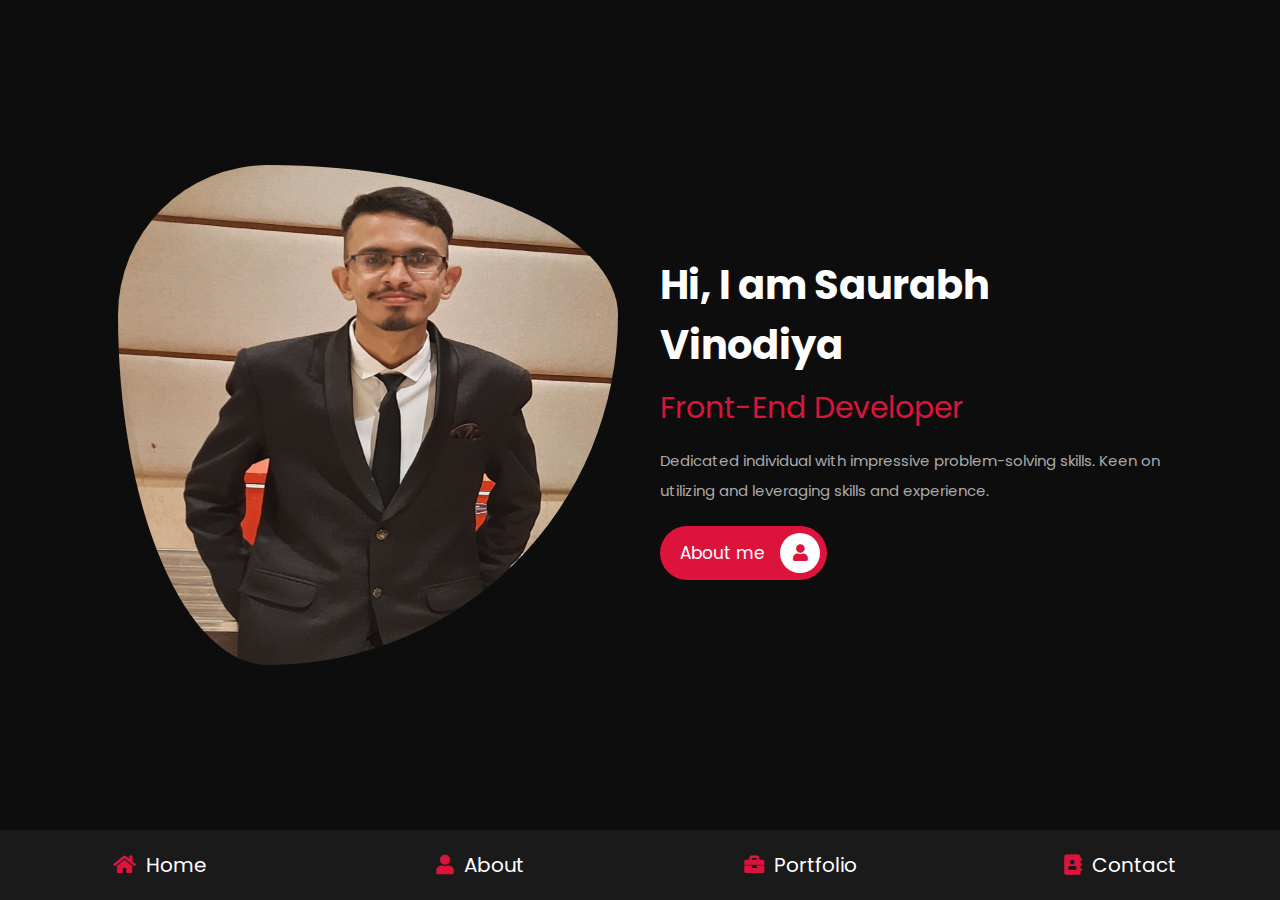
==== index.html @ e88563cf "Update index.html" ====
<!DOCTYPE html>
<html lang="en">
<head>
    <meta charset="UTF-8">
    <meta http-equiv="X-UA-Compatible" content="IE=edge">
    <meta name="viewport" content="width=device-width, initial-scale=1.0">
    <title>Saurabh_Vinodiya</title>

    <!-- font awesome cdn link  -->
    <link rel="stylesheet" href="https://cdnjs.cloudflare.com/ajax/libs/font-awesome/5.15.4/css/all.min.css">

    <!-- custom css file link  -->
    <link rel="stylesheet" href="css/style.css">

</head>
<body>
    
<!-- navbar section starts  -->

<nav class="navbar">
    <a href="index.html"> <i class="fas fa-home"></i> <span>Home</span> </a>
    <a href="about.html"> <i class="fas fa-user"></i> <span>About</span> </a>
    <a href="portfolio.html"> <i class="fas fa-briefcase"></i> <span>Portfolio</span> </a>
    <!-- <a href="blogs.html"> <i class="fas fa-blog"></i> <span>blogs</span> </a> -->
    <a href="contact.html"> <i class="fas fa-address-book"></i> <span>Contact</span> </a>
</nav>

<!-- navbar section ends -->

<!-- home section starts  -->

<section class="home">

    <div class="image">
        <img src="images/admin2.jpg" alt="">
    </div>

    <div class="content">
        <h3>Hi, I am Saurabh Vinodiya</h3>
        <span>Front-End Developer</span>
        <p>Dedicated individual with impressive problem-solving skills. Keen on utilizing and leveraging skills and experience.</p>
        <a href="about.html" class="btn"> About me <i class="fas fa-user"></i> </a>
    </div>

</section>

<!-- home section ends -->

</body>
</html>
---- css/style.css ----
@import url("https://fonts.googleapis.com/css2?family=Poppins:wght@100;300;400;500;600;700&display=swap");
* {
  font-family: 'Poppins', sans-serif;
  margin: 0;
  padding: 0;
  -webkit-box-sizing: border-box;
          box-sizing: border-box;
  text-decoration: none;
  outline: none;
  border: none;
  /*text-transform: capitalize;*/
}

html {
  font-size: 62.5%;
  overflow-x: hidden;
}

html::-webkit-scrollbar {
  width: 1rem;
}

html::-webkit-scrollbar-track {
  background: #0d0d0d;
}

html::-webkit-scrollbar-thumb {
  background: crimson;
  border-radius: 5rem;
}

body {
  background: #0d0d0d;
  padding-bottom: 6.5rem;
}

section {
  padding: 5rem 9%;
}

.heading {
  text-align: center;
  font-size: 6vw;
  color: #fff;
  margin-bottom: 3rem;
  text-transform: uppercase;
}

.heading span {
  text-transform: uppercase;
  color: crimson;
}

.btn {
  display: inline-block;
  margin-top: 1rem;
  border-radius: 5rem;
  background: crimson;
  padding: .7rem;
  font-size: 1.7rem;
  color: #fff;
  padding-left: 2rem;
}

.btn i {
  height: 4rem;
  width: 4rem;
  line-height: 4rem;
  font-size: 1.7rem;
  text-align: center;
  background: #fff;
  color: crimson;
  border-radius: 50%;
  margin-left: 1rem;
  -webkit-transition: .2s linear;
  transition: .2s linear;
}

.btn:hover i {
  margin-left: 2rem;
}

.navbar {
  position: fixed;
  bottom: 0;
  left: 0;
  right: 0;
  display: -webkit-box;
  display: -ms-flexbox;
  display: flex;
  z-index: 1000;
  -webkit-box-align: end;
      -ms-flex-align: end;
          align-items: flex-end;
}

.navbar a {
  padding: 2rem;
  font-size: 2rem;
  background: #1a1a1a;
  -webkit-box-flex: 1;
      -ms-flex: 1;
          flex: 1;
  color: #fff;
  text-align: center;
  -webkit-transition: .2s linear;
  transition: .2s linear;
}

.navbar a i {
  color: crimson;
  padding-right: .5rem;
}

.navbar a:hover {
  background: crimson;
  padding-bottom: 6rem;
}

.navbar a:hover i {
  color: #fff;
}

.home {
  display: -webkit-box;
  display: -ms-flexbox;
  display: flex;
  -webkit-box-align: center;
      -ms-flex-align: center;
          align-items: center;
  -ms-flex-wrap: wrap;
      flex-wrap: wrap;
  gap: 4rem;
  min-height: calc(100vh - 6.5rem);
}

.home .image {
  -webkit-box-flex: 1;
      -ms-flex: 1 1 42rem;
          flex: 1 1 42rem;
  text-align: center;
}

.home .image img {
  height: 50rem;
  width: 50rem;
  border-radius: 30% 70% 70% 30% / 30% 30% 70% 70%;
}

.home .content {
  -webkit-box-flex: 1;
      -ms-flex: 1 1 42rem;
          flex: 1 1 42rem;
}

.home .content h3 {
  color: #fff;
  font-size: 4rem;
  padding-bottom: .5rem;
}

.home .content span {
  font-size: 3rem;
  color: crimson;
  padding: .5rem 0;
  display: block;
}

.home .content p {
  font-size: 1.5rem;
  color: #aaa;
  padding: 1rem 0;
  line-height: 2;
}

.about .row {
  display: -webkit-box;
  display: -ms-flexbox;
  display: flex;
  -webkit-box-align: center;
      -ms-flex-align: center;
          align-items: center;
  -ms-flex-wrap: wrap;
      flex-wrap: wrap;
  gap: 2rem;
}

.about .row .info-container {
  -webkit-box-flex: 1;
      -ms-flex: 1 1 42rem;
          flex: 1 1 42rem;
}

.about .row .info-container h1 {
  font-size: 3rem;
  color: #fff;
  text-transform: uppercase;
  padding-bottom: 1rem;
}

.about .row .info-container .box-container {
  padding: 1rem 0;
  display: -webkit-box;
  display: -ms-flexbox;
  display: flex;
  -ms-flex-wrap: wrap;
      flex-wrap: wrap;
  gap: 2rem;
}

.about .row .info-container .box-container .box {
  -webkit-box-flex: 1;
      -ms-flex: 1 1 20rem;
          flex: 1 1 20rem;
}

.about .row .info-container .box-container .box h3 {
  font-size: 1.7rem;
  color: #fff;
  padding: 1rem 0;
  font-weight: normal;
}

.about .row .info-container .box-container .box h3 span {
  color: #aaa;
  font-weight: lighter;
}

.about .row .count-container {
  -webkit-box-flex: 1;
      -ms-flex: 1 1 42rem;
          flex: 1 1 42rem;
  display: -webkit-box;
  display: -ms-flexbox;
  display: flex;
  -ms-flex-wrap: wrap;
      flex-wrap: wrap;
  gap: 2rem;
}

.about .row .count-container .box {
  -webkit-box-flex: 1;
      -ms-flex: 1 1 20rem;
          flex: 1 1 20rem;
  padding: 3rem 4rem;
  border-radius: .5rem;
  background: #1a1a1a;
  -webkit-box-shadow: 0 0.5rem 1rem rgba(0, 0, 0, 0.7);
          box-shadow: 0 0.5rem 1rem rgba(0, 0, 0, 0.7);
}

.about .row .count-container .box h3 {
  font-size: 5rem;
  color: crimson;
}

.about .row .count-container .box p {
  font-size: 2rem;
  color: #aaa;
}

.skills .box-container {
  display: -ms-grid;
  display: grid;
  -ms-grid-columns: (minmax(16rem, 1fr))[auto-fit];
      grid-template-columns: repeat(auto-fit, minmax(16rem, 1fr));
  gap: 1.5rem;
}

.skills .box-container .box {
  padding: 2rem;
  text-align: center;
  -webkit-box-shadow: 0 0.5rem 1rem rgba(0, 0, 0, 0.7);
          box-shadow: 0 0.5rem 1rem rgba(0, 0, 0, 0.7);
  border-radius: .5rem;
  background: #1a1a1a;
}

.skills .box-container .box:hover {
  background: #fff;
}

.skills .box-container .box:hover h3 {
  color: #0d0d0d;
}

.skills .box-container .box img {
  height: 7rem;
  margin-bottom: 1rem;
}

.skills .box-container .box h3 {
  color: #fff;
  font-size: 1.7rem;
  font-weight: normal;
  text-transform: uppercase;
}

.education .box-container {
  display: -webkit-box;
  display: -ms-flexbox;
  display: flex;
  -ms-flex-wrap: wrap;
      flex-wrap: wrap;
}

.education .box-container .box {
  -webkit-box-flex: 1;
      -ms-flex: 1 1 40rem;
          flex: 1 1 40rem;
  margin-left: 2rem;
  padding-top: 0;
  padding-bottom: 0;
  padding-left: 3.5rem;
  padding-bottom: 3rem;
  border-left: 0.1rem solid #aaa;
  position: relative;
}

.education .box-container .box i {
  height: 4.5rem;
  width: 4.5rem;
  line-height: 4.5rem;
  font-size: 1.7rem;
  border-radius: 50%;
  background: crimson;
  color: #fff;
  text-align: center;
  position: absolute;
  top: -1rem;
  left: -2.5rem;
}

.education .box-container .box span {
  font-size: 1.7rem;
  color: #fff;
  border-radius: 5rem;
  padding: .5rem 1.5rem;
  background: #1a1a1a;
}

.education .box-container .box h3 {
  font-size: 2rem;
  padding: 1rem 0;
  color: #fff;
  padding-top: 3rem;
  font-weight: normal;
}

.education .box-container .box p {
  font-size: 1.5rem;
  color: #aaa;
  line-height: 2;
}

.portfolio {
  text-align: center;
}

.portfolio .box-container {
  display: -ms-grid;
  display: grid;
  -ms-grid-columns: (minmax(31rem, 1fr))[auto-fit];
      grid-template-columns: repeat(auto-fit, minmax(31rem, 1fr));
  gap: 1.5rem;
  margin-bottom: 2rem;
}

.portfolio .box-container .box {
  height: 30rem;
  overflow: hidden;
  position: relative;
}

.portfolio .box-container .box:hover .content {
  -webkit-transform: translateY(0%);
          transform: translateY(0%);
}

.portfolio .box-container .box img {
  height: 100%;
  width: 100%;
  -o-object-fit: cover;
     object-fit: cover;
}

.portfolio .box-container .box .content {
  position: absolute;
  top: 0;
  left: 0;
  height: 100%;
  width: 100%;
  background: #1a1a1a;
  display: -webkit-box;
  display: -ms-flexbox;
  display: flex;
  -webkit-box-orient: vertical;
  -webkit-box-direction: normal;
      -ms-flex-flow: column;
          flex-flow: column;
  -webkit-box-align: center;
      -ms-flex-align: center;
          align-items: center;
  -webkit-box-pack: center;
      -ms-flex-pack: center;
          justify-content: center;
  padding: 2rem;
  -webkit-transform: translateY(-100%);
          transform: translateY(-100%);
  -webkit-transition: .2s linear;
  transition: .2s linear;
}

.portfolio .box-container .box .content h3 {
  font-size: 2.5rem;
  color: #fff;
  text-transform: uppercase;
  font-weight: normal;
}

.portfolio .box-container .box .content p {
  padding: 1rem 0;
  font-size: 1.5rem;
  line-height: 2;
  color: #aaa;
}

.portfolio .box-container .box .content a {
  font-size: 2rem;
  color: crimson;
}

.portfolio .box-container .box .content a:hover {
  color: #fff;
}

.blogs .box-container {
  display: -ms-grid;
  display: grid;
  -ms-grid-columns: (minmax(31rem, 1fr))[auto-fit];
      grid-template-columns: repeat(auto-fit, minmax(31rem, 1fr));
  gap: 1.5rem;
}

.blogs .box-container .box {
  text-align: center;
  padding: 2rem;
  border-radius: .5rem;
  background: #1a1a1a;
  -webkit-box-shadow: 0 0.5rem 1rem rgba(0, 0, 0, 0.7);
          box-shadow: 0 0.5rem 1rem rgba(0, 0, 0, 0.7);
}

.blogs .box-container .box:hover .image img {
  -webkit-transform: scale(1.2);
          transform: scale(1.2);
}

.blogs .box-container .box .image {
  height: 25rem;
  width: 100%;
  border-radius: .5rem;
  overflow: hidden;
}

.blogs .box-container .box .image img {
  height: 100%;
  width: 100%;
  -o-object-fit: cover;
     object-fit: cover;
  -webkit-transition: .2s linear;
  transition: .2s linear;
}

.blogs .box-container .box .content .icons {
  position: relative;
  top: -1rem;
  border-radius: .5rem;
  padding: 1.5rem;
  display: inline-block;
  background: #0d0d0d;
}

.blogs .box-container .box .content .icons a {
  font-size: 1.4rem;
  margin: 0 1rem;
  color: #fff;
}

.blogs .box-container .box .content .icons a:hover {
  color: crimson;
}

.blogs .box-container .box .content .icons a i {
  padding-right: .5rem;
  color: crimson;
}

.blogs .box-container .box .content h3 {
  font-size: 2rem;
  color: #fff;
  font-weight: normal;
}

.blogs .box-container .box .content p {
  font-size: 1.5rem;
  color: #aaa;
  padding: 1rem 0;
  line-height: 2;
}

.contact .row {
  display: -webkit-box;
  display: -ms-flexbox;
  display: flex;
  -webkit-box-align: center;
      -ms-flex-align: center;
          align-items: center;
  -ms-flex-wrap: wrap;
      flex-wrap: wrap;
  gap: 2rem;
}

.contact .row .info-container {
  width: 40rem;
}

.contact .row .info-container h1 {
  font-size: 3rem;
  text-transform: uppercase;
  color: #fff;
  padding-bottom: 1rem;
}

.contact .row .info-container p {
  font-size: 1.5rem;
  line-height: 2;
  color: #aaa;
  padding: 1rem 0;
}

.contact .row .info-container .box-container {
  padding: 2rem 0;
}

.contact .row .info-container .box-container .box {
  display: -webkit-box;
  display: -ms-flexbox;
  display: flex;
  gap: 2rem;
  padding: 1rem 0;
}

.contact .row .info-container .box-container .box i {
  font-size: 3rem;
  color: crimson;
}

.contact .row .info-container .box-container .box h3 {
  font-size: 2rem;
  color: #fff;
}


.contact .row .info-container .share a {
  font-size: 2rem;
  height: 4.5rem;
  width: 4.5rem;
  line-height: 4.5rem;
  border-radius: 50%;
  background: #1a1a1a;
  color: #fff;
  text-align: center;
  margin-right: .3rem;
}

.contact .row .info-container .share a:hover {
  background: crimson;
}

.contact .row form {
  -webkit-box-flex: 1;
      -ms-flex: 1 1 42rem;
          flex: 1 1 42rem;
}

.contact .row form .inputBox {
  display: -webkit-box;
  display: -ms-flexbox;
  display: flex;
  -ms-flex-wrap: wrap;
      flex-wrap: wrap;
  -webkit-box-pack: justify;
      -ms-flex-pack: justify;
          justify-content: space-between;
}

.contact .row form .inputBox input {
  width: 49%;
}

.contact .row form .inputBox input,
.contact .row form textarea {
  border-radius: 5rem;
  padding: 1.2rem 1.8rem;
  font-size: 1.6rem;
  color: #fff;
  text-transform: none;
  margin: .7rem 0;
  background: #1a1a1a;
}

.contact .row form textarea {
  width: 100%;
  border-radius: 1rem;
  resize: none;
  height: 25rem;
}

.contact .row form .btn {
  padding: 1rem 3rem;
  cursor: pointer;
}

.contact .row form .btn:hover {
  background: #fff;
  color: #0d0d0d;
}

@media (max-width: 1200px) {
  html {
    font-size: 55%;
  }
  section {
    padding: 3rem 2rem;
  }
}

@media (max-width: 768px) {
  .heading {
    font-size: 12vw;
  }
  .navbar a i {
    padding: 0;
  }
  .navbar a span {
    display: none;
  }
  .navbar a:hover {
    padding-bottom: 2rem;
  }
  .home {
    text-align: center;
    gap: 2rem;
  }
  .home .image img {
    height: 30rem;
    width: 30rem;
  }
  .home .content h3 {
    font-size: 3rem;
  }
  .home .content span {
    font-size: 2.5rem;
  }
  .contact .row form .inputBox input {
    width: 100%;
    margin-bottom: 1rem;
  }
}

@media (max-width: 450px) {
  html {
    font-size: 50%;
  }
}
/*# sourceMappingURL=style.css.map */
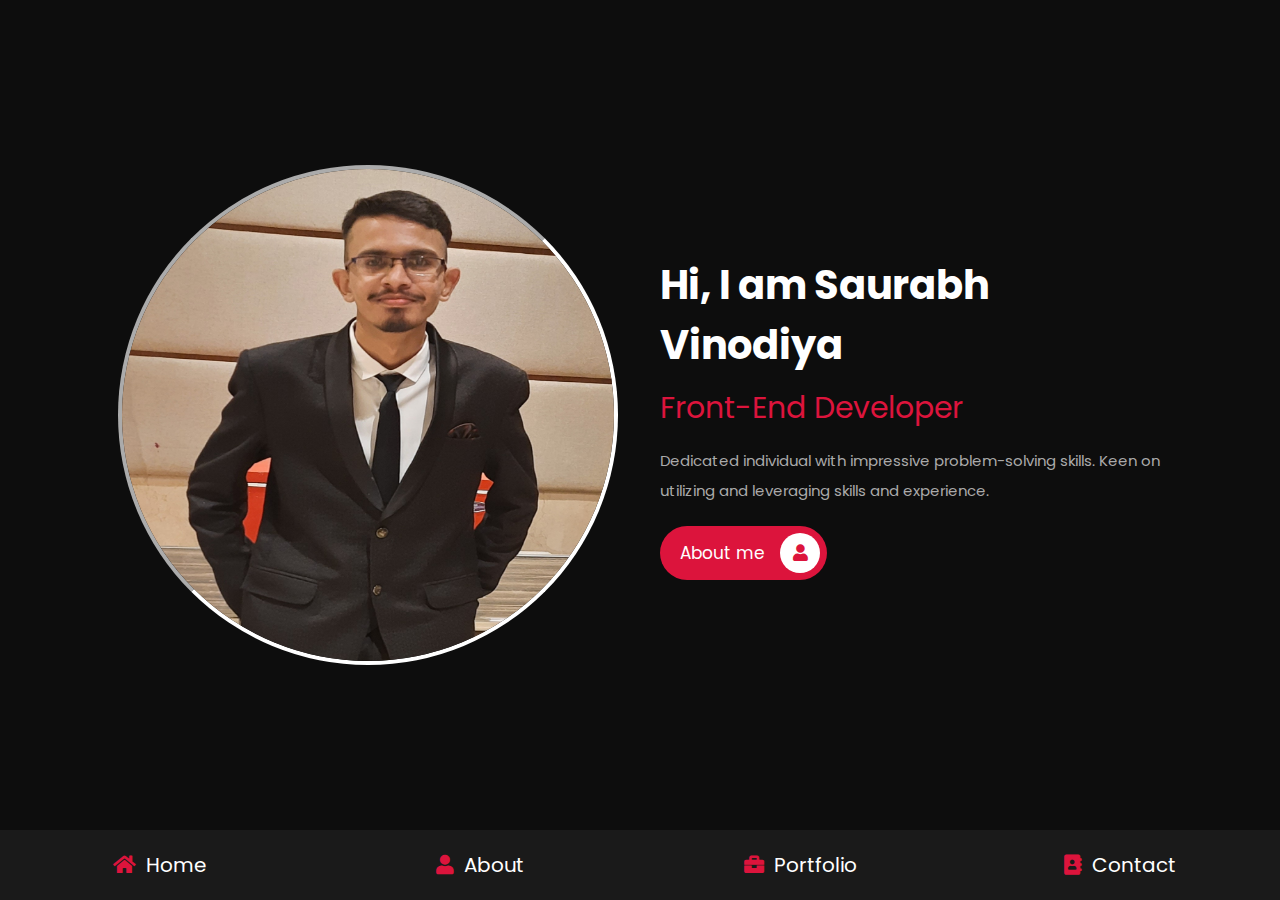
==== commit 89b9756e: "Add files via upload" ====
--- a/index.html
+++ b/index.html
@@ -5,7 +5,10 @@
     <meta http-equiv="X-UA-Compatible" content="IE=edge">
     <meta name="viewport" content="width=device-width, initial-scale=1.0">
     <title>Saurabh_Vinodiya</title>
-
+    <link rel="apple-touch-icon" sizes="180x180" href="favicon/apple-touch-icon.png">
+    <link rel="icon" type="image/png" sizes="32x32" href="favicon/favicon-32x32.png">
+    <link rel="icon" type="image/png" sizes="16x16" href="favicon/favicon-16x16.png">
+    <link rel="manifest" href="favicon/site.webmanifest">
     <!-- font awesome cdn link  -->
     <link rel="stylesheet" href="https://cdnjs.cloudflare.com/ajax/libs/font-awesome/5.15.4/css/all.min.css">
 
@@ -19,10 +22,10 @@
 
 <nav class="navbar">
     <a href="index.html"> <i class="fas fa-home"></i> <span>Home</span> </a>
-    <a href="about.html"> <i class="fas fa-user"></i> <span>About</span> </a>
-    <a href="portfolio.html"> <i class="fas fa-briefcase"></i> <span>Portfolio</span> </a>
-    <!-- <a href="blogs.html"> <i class="fas fa-blog"></i> <span>blogs</span> </a> -->
-    <a href="contact.html"> <i class="fas fa-address-book"></i> <span>Contact</span> </a>
+    <a href="pages/about.html"> <i class="fas fa-user"></i> <span>About</span> </a>
+    <a href="pages/portfolio.html"> <i class="fas fa-briefcase"></i> <span>Portfolio</span> </a>
+    <!-- <a href="pages/blogs.html"> <i class="fas fa-blog"></i> <span>blogs</span> </a> -->
+    <a href="pages/contact.html"> <i class="fas fa-address-book"></i> <span>Contact</span> </a>
 </nav>
 
 <!-- navbar section ends -->
@@ -47,4 +50,4 @@
 <!-- home section ends -->
 
 </body>
-</html>
+</html>--- a/css/style.css
+++ b/css/style.css
@@ -144,7 +144,11 @@
 .home .image img {
   height: 50rem;
   width: 50rem;
-  border-radius: 30% 70% 70% 30% / 30% 30% 70% 70%;
+  border-radius: 50%;
+  border: inset 4px #fff;
+  /*#808080 *//*#DC143C*/;
+
+  /*border-radius: 30% 70% 70% 30% / 30% 30% 70% 70%;*/
 }
 
 .home .content {
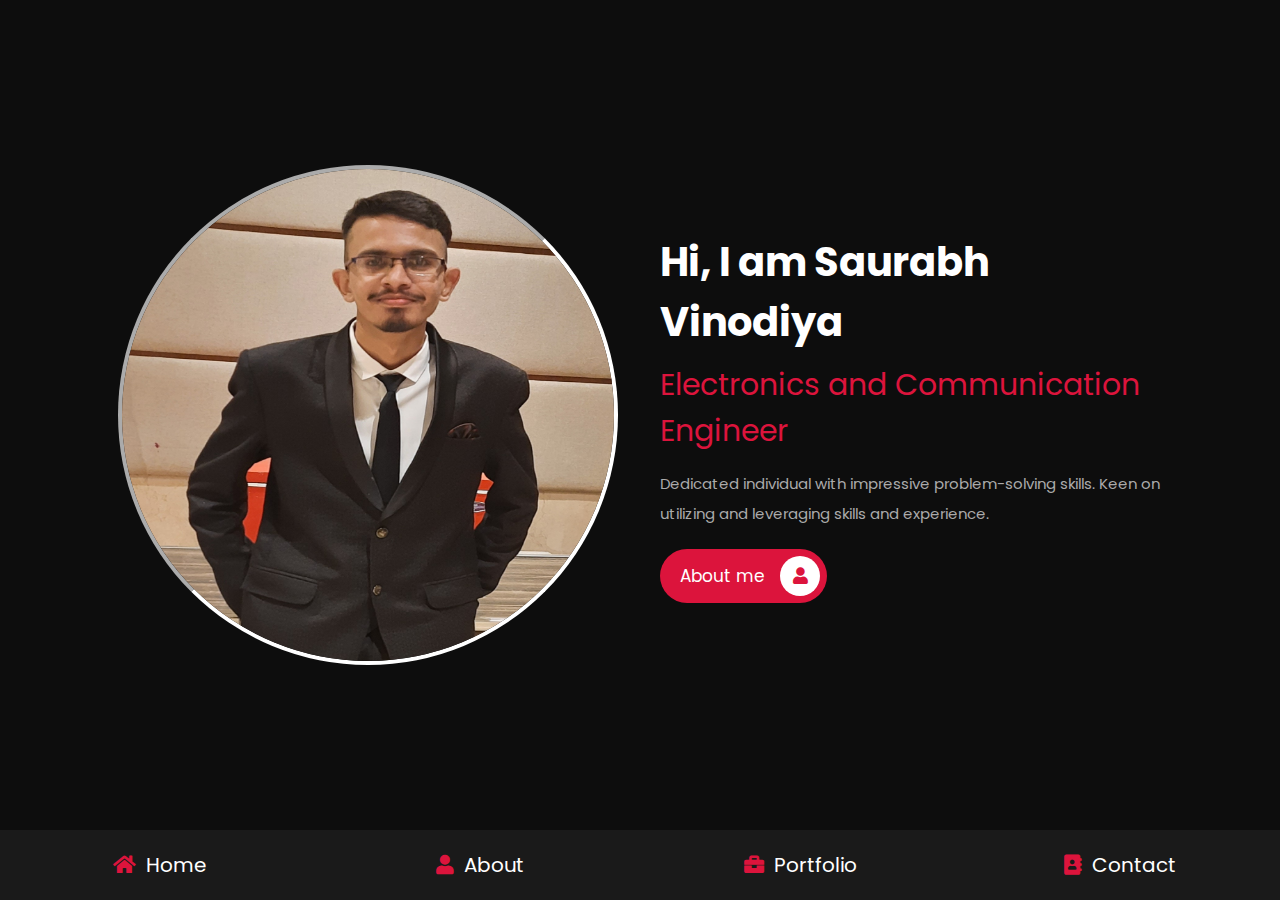
==== commit 3318d329: "Update index.html" ====
--- a/index.html
+++ b/index.html
@@ -40,9 +40,9 @@
 
     <div class="content">
         <h3>Hi, I am Saurabh Vinodiya</h3>
-        <span>Front-End Developer</span>
+        <span>Electronics and Communication Engineer</span>
         <p>Dedicated individual with impressive problem-solving skills. Keen on utilizing and leveraging skills and experience.</p>
-        <a href="about.html" class="btn"> About me <i class="fas fa-user"></i> </a>
+        <a href="pages/about.html" class="btn"> About me <i class="fas fa-user"></i> </a>
     </div>
 
 </section>
@@ -50,4 +50,4 @@
 <!-- home section ends -->
 
 </body>
-</html>+</html>
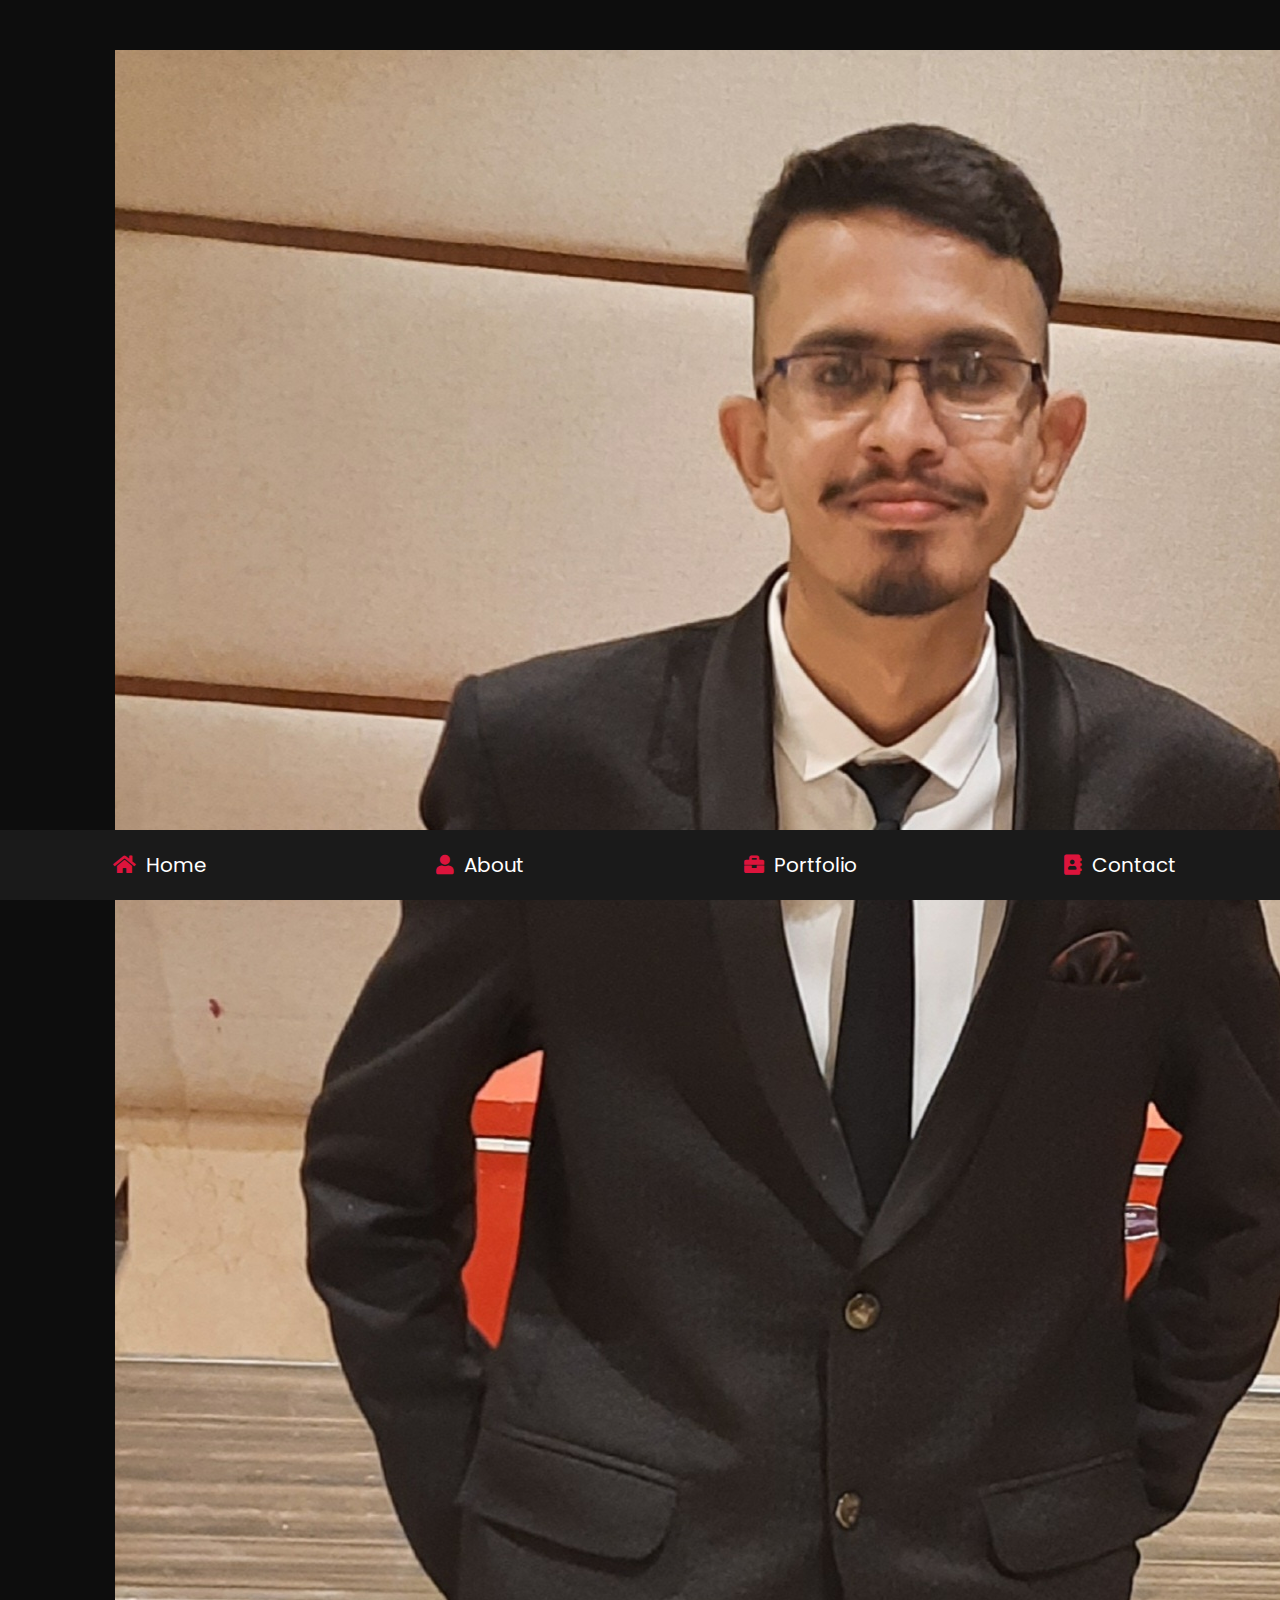
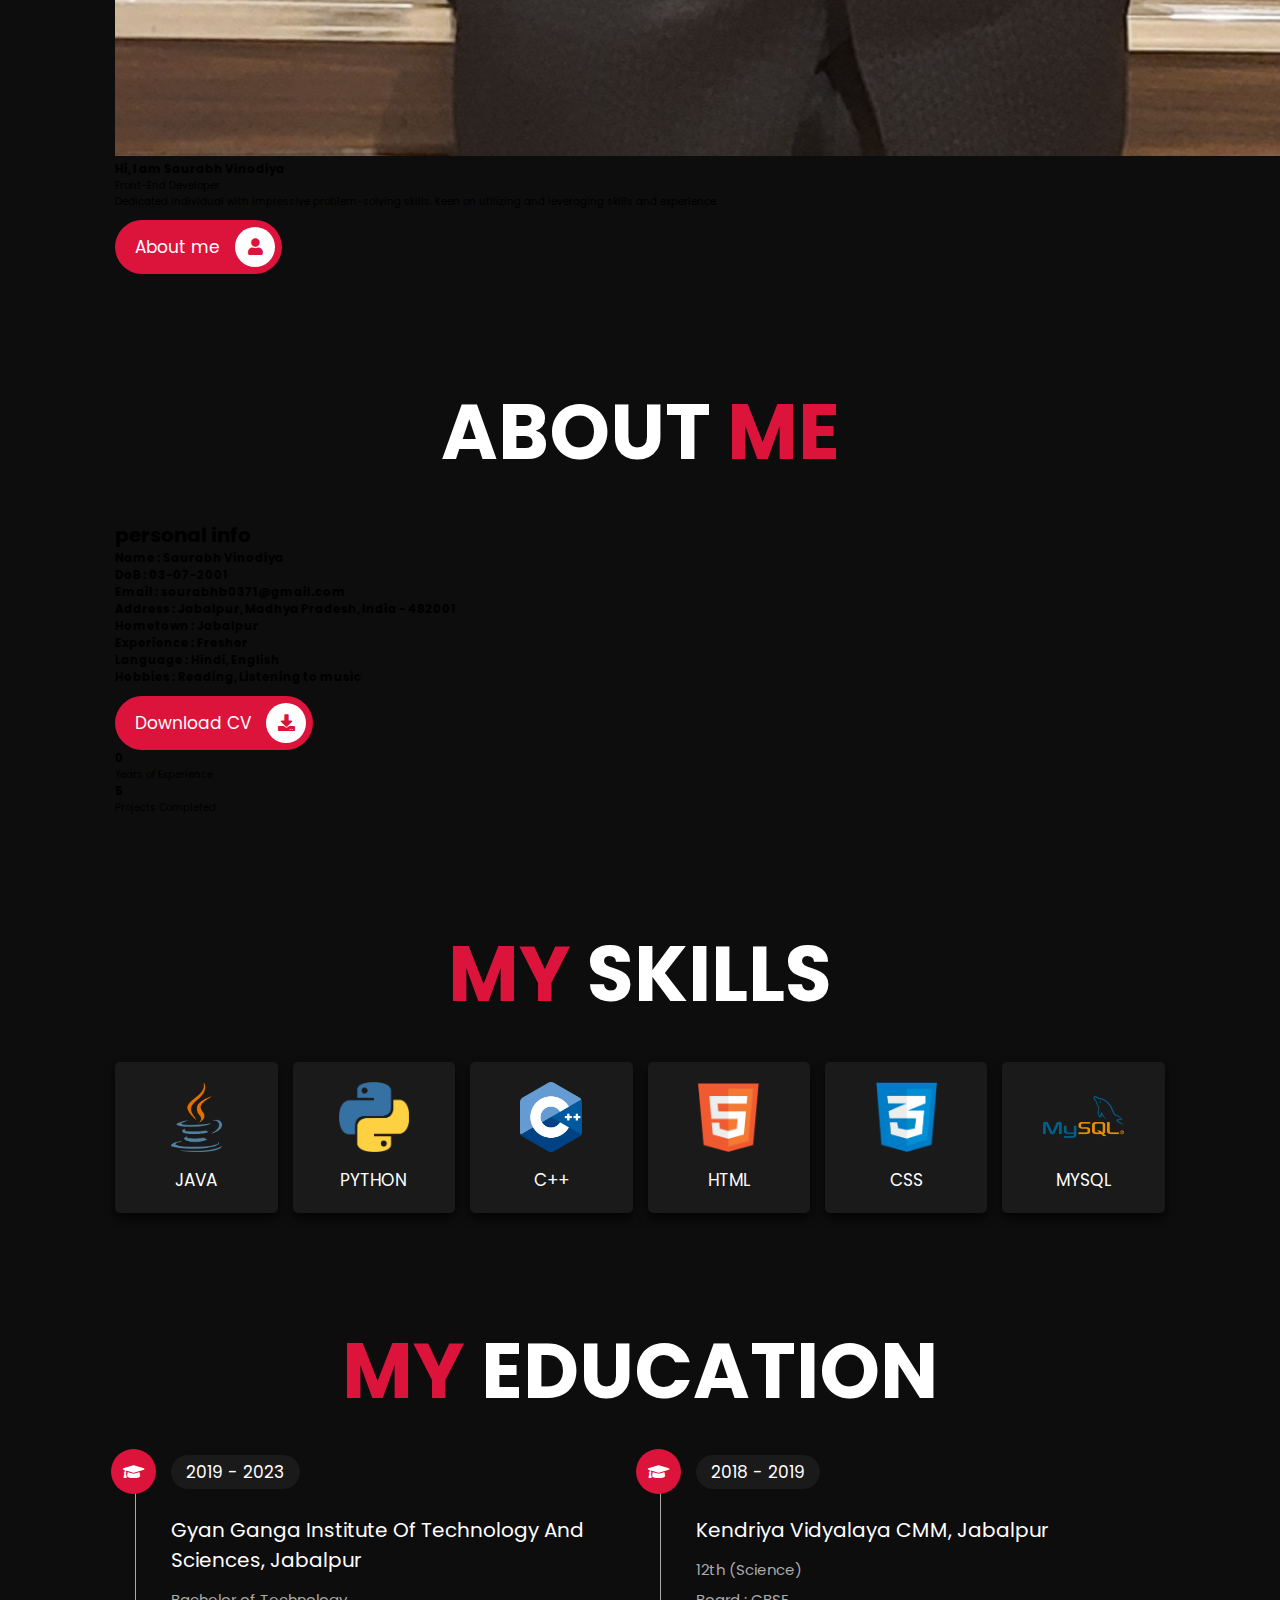
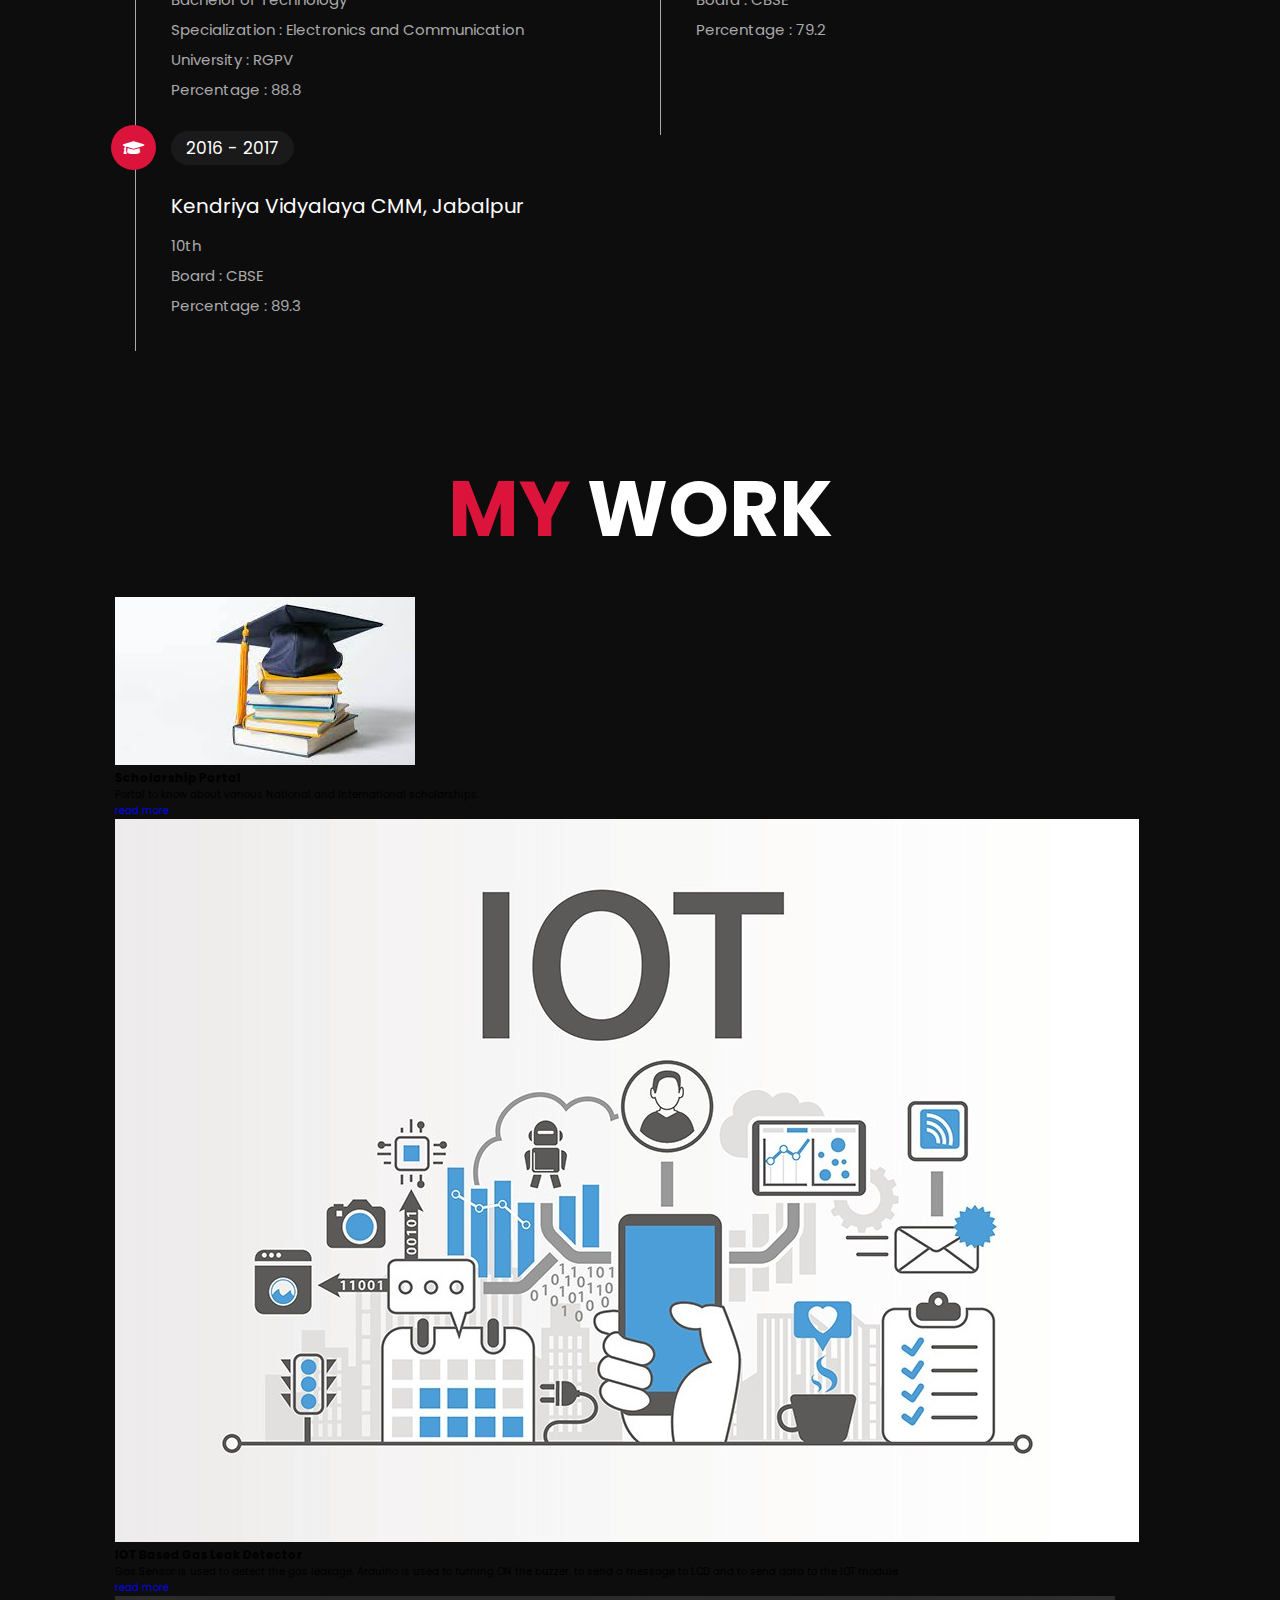
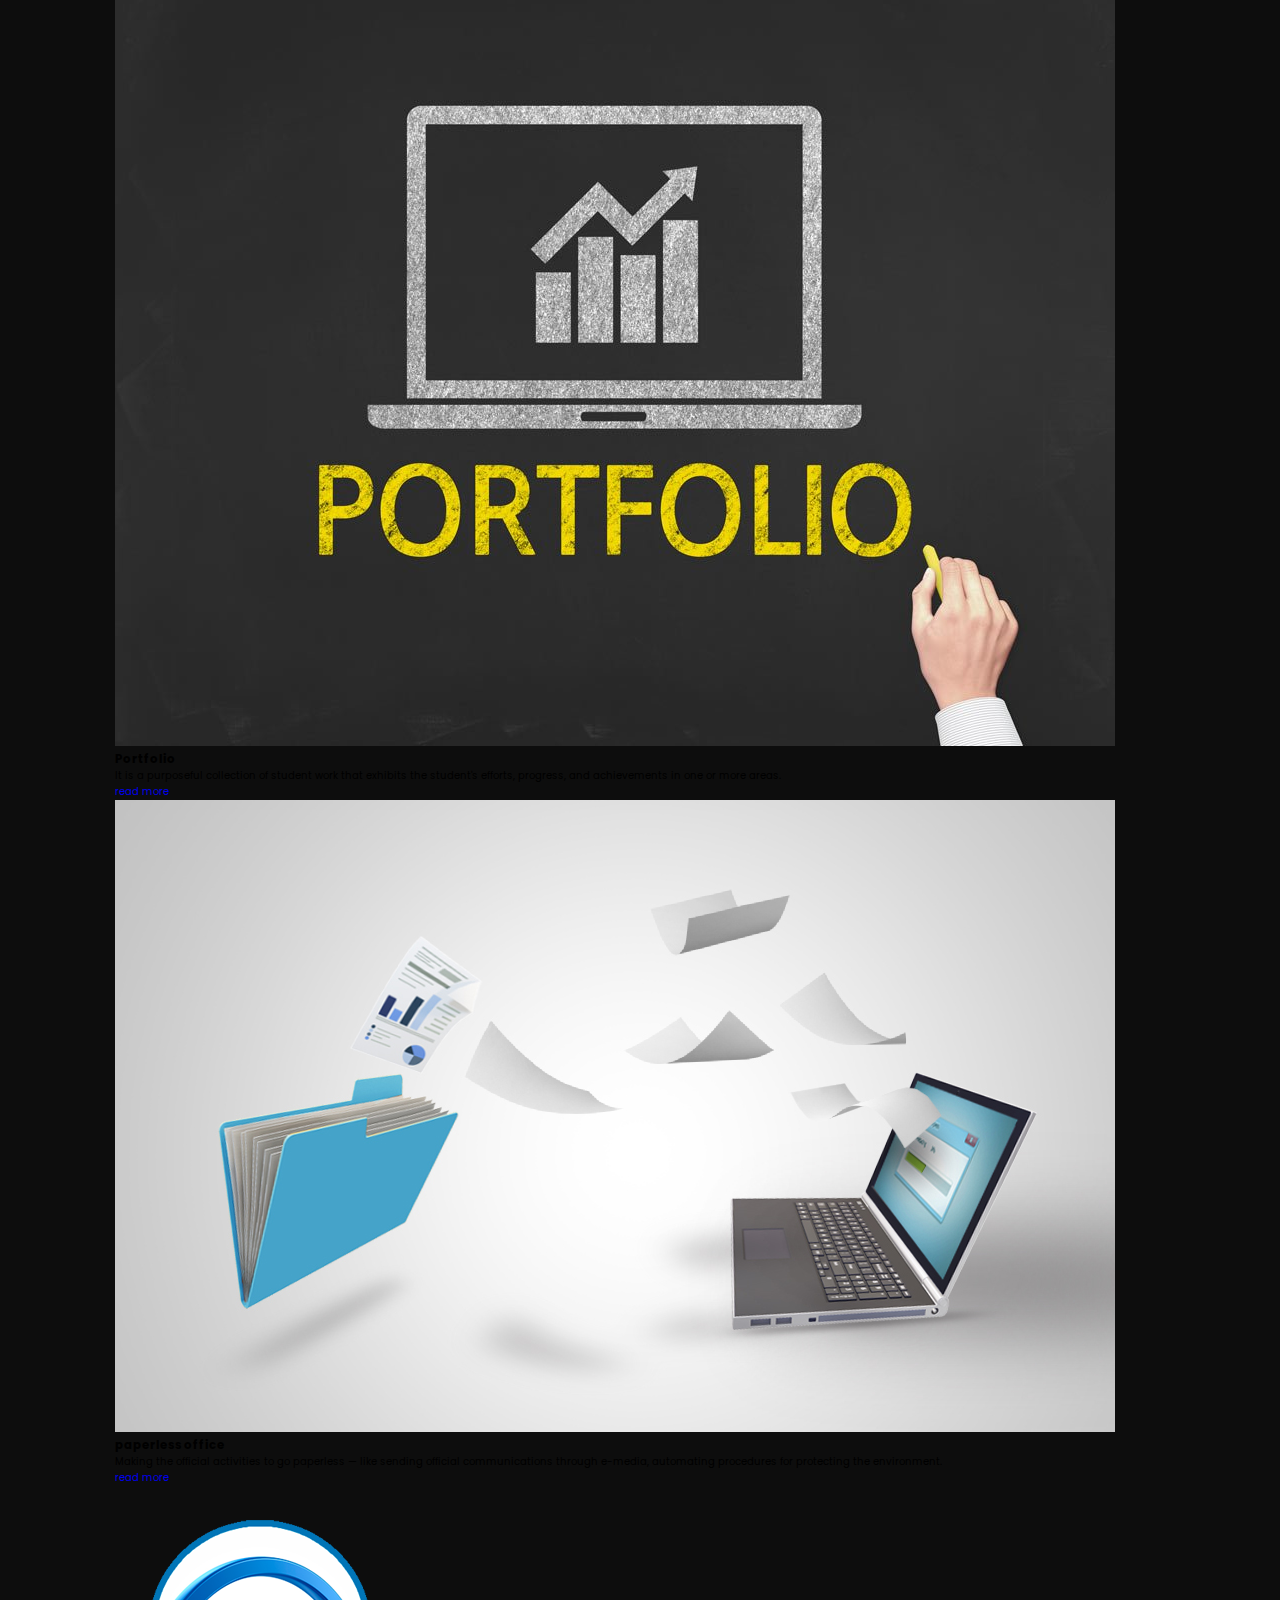
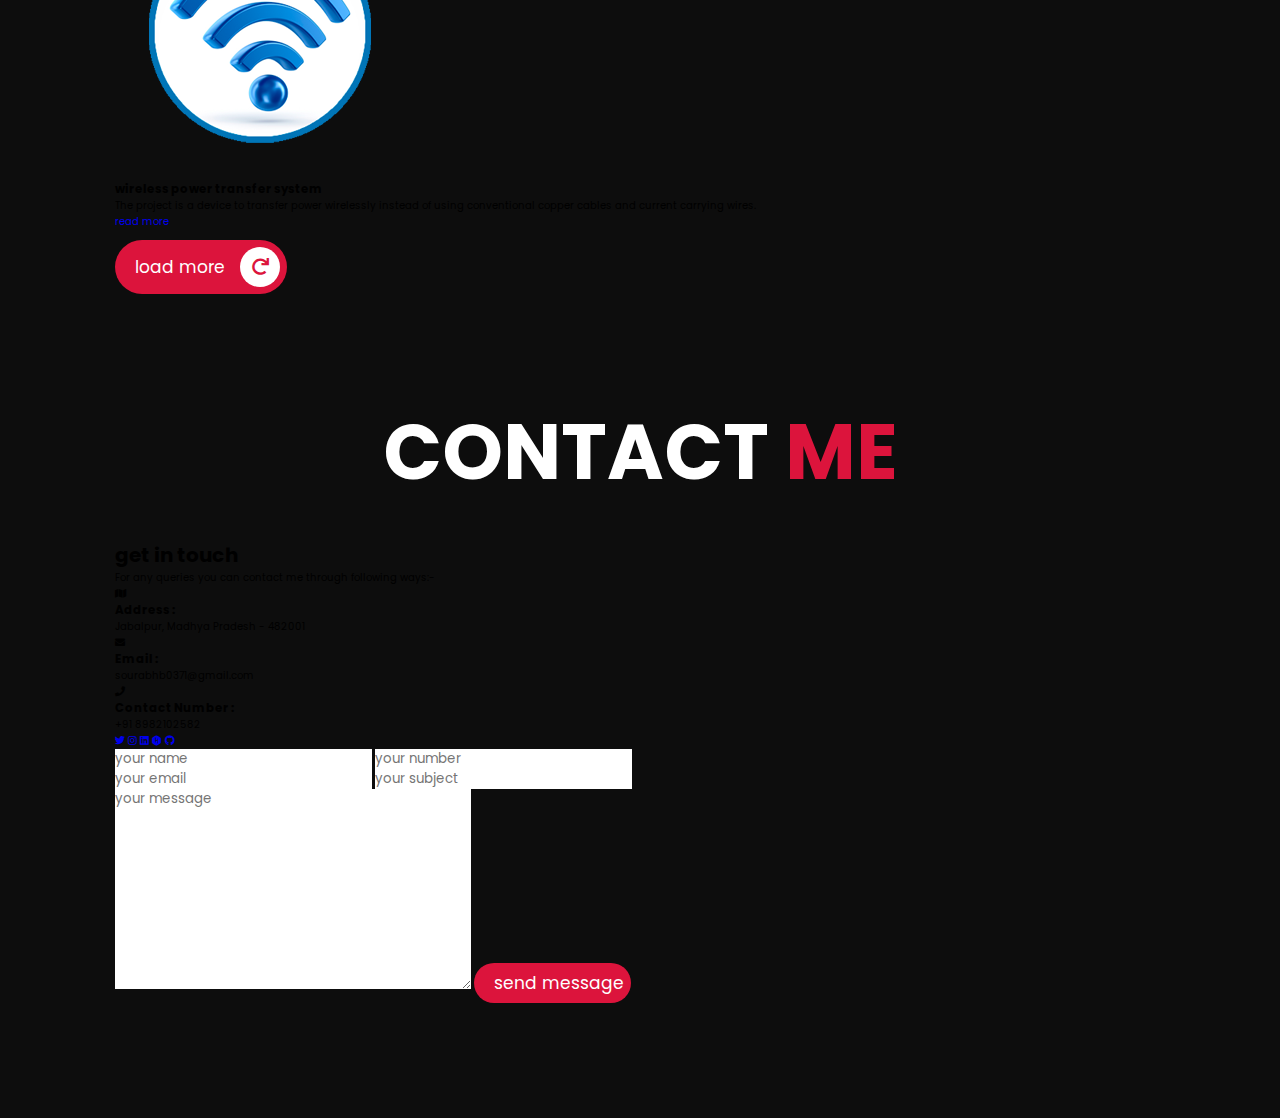
==== commit b967271c: "Add files via upload" ====
--- a/index.html
+++ b/index.html
@@ -21,18 +21,18 @@
 <!-- navbar section starts  -->
 
 <nav class="navbar">
-    <a href="index.html"> <i class="fas fa-home"></i> <span>Home</span> </a>
-    <a href="pages/about.html"> <i class="fas fa-user"></i> <span>About</span> </a>
-    <a href="pages/portfolio.html"> <i class="fas fa-briefcase"></i> <span>Portfolio</span> </a>
+    <a href="#home"> <i class="fas fa-home"></i> <span>Home</span> </a>
+    <a href="#about"> <i class="fas fa-user"></i> <span>About</span> </a>
+    <a href="#portfolio"> <i class="fas fa-briefcase"></i> <span>Portfolio</span> </a>
     <!-- <a href="pages/blogs.html"> <i class="fas fa-blog"></i> <span>blogs</span> </a> -->
-    <a href="pages/contact.html"> <i class="fas fa-address-book"></i> <span>Contact</span> </a>
+    <a href="#contact"> <i class="fas fa-address-book"></i> <span>Contact</span> </a>
 </nav>
 
 <!-- navbar section ends -->
 
 <!-- home section starts  -->
 
-<section class="home">
+<section id="home">
 
     <div class="image">
         <img src="images/admin2.jpg" alt="">
@@ -40,14 +40,298 @@
 
     <div class="content">
         <h3>Hi, I am Saurabh Vinodiya</h3>
-        <span>Electronics and Communication Engineer</span>
+        <span>Front-End Developer</span>
         <p>Dedicated individual with impressive problem-solving skills. Keen on utilizing and leveraging skills and experience.</p>
-        <a href="pages/about.html" class="btn"> About me <i class="fas fa-user"></i> </a>
+        <a href="#about" class="btn"> About me <i class="fas fa-user"></i> </a>
     </div>
 
 </section>
 
 <!-- home section ends -->
+<!-- about section starts  -->
+
+<section id="about">
+
+    <h1 class="heading"> about <span>me</span> </h1>
+
+    <div class="row">
+
+        <div class="info-container">
+
+            <h1>personal info</h1>
+
+            <div class="box-container">
+
+                <div class="box">
+                    <h3> <span>Name : </span> Saurabh Vinodiya </h3>
+                    <h3> <span>DoB : </span> 03-07-2001 </h3>
+                    <h3> <span>Email : </span> sourabhb0371@gmail.com </h3>
+                    <h3> <span>Address : </span> Jabalpur, Madhya Pradesh, India - 482001 </h3>
+                </div>
+    
+                <div class="box">
+                    <!-- <h3> <span>freelance : </span> available </h3> -->
+                    <h3> <span>Hometown : </span> Jabalpur </h3>
+                    <h3> <span>Experience : </span> Fresher </h3>
+                    <h3> <span>Language : </span> Hindi, English </h3>
+                    <h3> <span>Hobbies : </span> Reading, Listening to music </h3>
+                </div>
+
+            </div>
+
+            <a href="https://drive.google.com/uc?export=download&id=1on-NqAMTXb8YSPYk0AADIdNbum1FapP_" class="btn"> Download CV <i class="fas fa-download"></i> </a>
+
+        </div>
+
+        <div class="count-container">
+
+            <div class="box">
+                <h3>0</h3>
+                <p>Years of Experience</p>
+            </div>
+
+            <!-- <div class="box">
+                <h3>450+</h3>
+                <p>happy clients</p>
+            </div> -->
+
+            <div class="box">
+                <h3>5</h3>
+                <p>Projects Completed</p>
+            </div>
+
+            <!-- <div class="box">
+                <h3>10+</h3>
+                <p>awards won</p>
+            </div> -->
+
+        </div>
+
+    </div>
+
+</section>
+
+<!-- about section ends -->
+
+<!-- skills section starts  -->
+
+<section class="skills">
+
+    <h1 class="heading"> <span>my</span> skills </h1>
+
+    <div class="box-container">
+        <div class="box">
+            <img src="../images/java1.png">
+            <h3>java</h3>
+        </div>
+        <div class="box">
+            <img src="../images/python.png">
+            <h3>python</h3>
+        </div>
+        <div class="box">
+            <img src="../images/c++.png">
+            <h3>C++</h3>
+        </div>
+        <div class="box">
+            <img src="../images/icon-1.png">
+            <h3>html</h3>
+        </div>
+        <div class="box">
+            <img src="../images/icon-2.png">
+            <h3>css</h3>
+        </div>
+        <div class="box">
+            <img src="../images/mysql.png">
+            <h3>mysql</h3>
+        </div>
+    </div>
+
+</section>
+
+<!-- skills section ends -->
+
+<!-- education section starts  -->
+
+<section class="education">
+
+    <h1 class="heading"> <span>my</span> education </h1>
+
+    <div class="box-container">
+
+        <div class="box">
+            <i class="fas fa-graduation-cap"></i>
+            <span>2019 - 2023</span>
+            <h3>Gyan Ganga Institute Of Technology And Sciences, Jabalpur</h3>
+            <p>Bachelor of Technology<br>Specialization : Electronics and Communication<br>University : RGPV<br>Percentage : 88.8</p>
+        </div>
+
+        <div class="box">
+            <i class="fas fa-graduation-cap"></i>
+            <span>2018 - 2019</span>
+            <h3>Kendriya Vidyalaya CMM, Jabalpur</h3>
+            <p>12th (Science)<br>Board : CBSE<br>Percentage : 79.2</p>
+        </div>
+
+         <div class="box">
+            <i class="fas fa-graduation-cap"></i>
+            <span>2016 - 2017</span>
+            <h3>Kendriya Vidyalaya CMM, Jabalpur</h3>
+            <p>10th<br>Board : CBSE<br>Percentage : 89.3</p>
+        </div>        
+
+    </div>
+
+</section>
+
+<!-- education section ends -->
+
+<!-- portfolio section starts  -->
+
+<section id="portfolio">
+
+    <h1 class="heading"> <span>my</span> work </h1>
+
+    <div class="box-container">
+
+        <div class="box">
+            <img src="images/scholarship.jpg" alt="">
+            <div class="content">
+                <h3>Scholarship Portal</h3>
+                <p>Portal to know about various National and International scholarships.</p>
+                <a href="#">read more</a>
+            </div>
+        </div>
+
+        <div class="box">
+            <img src="images/iot.jpeg" alt="">
+            <div class="content">
+                <h3>IOT Based Gas Leak Detector</h3>
+                <p>Gas Sensor is used to detect the gas leakage. Arduino is used to turning ON the buzzer, to send a message to LCD and to send data to the IOT module.</p>
+                <a href="#">read more</a>
+            </div>
+        </div>
+       
+       <div class="box">
+            <img src="images/portfolio.jpg" alt="">
+            <div class="content">
+                <h3>Portfolio</h3>
+                <p>It is a purposeful collection of student work that exhibits the student's efforts, progress, and achievements in one or more areas.</p>
+                <a href="#">read more</a>
+            </div>
+        </div>
+
+        <div class="box">
+            <img src="images/Paperless.jpg" alt="">
+            <div class="content">
+                <h3>paperless office</h3>
+                <p>Making the official activities to go paperless — like sending official communications through e-media, automating procedures for protecting the environment.</p>
+                <a href="#">read more</a>
+            </div>
+        </div>
+
+        <div class="box">
+            <img src="images/wifi.png" alt="">
+            <div class="content">
+                <h3>wireless power transfer system</h3>
+                <p>The project is a device to transfer power wirelessly instead of using conventional copper cables and current carrying wires.</p>
+                <a href="#">read more</a>
+            </div>
+        </div>
+
+        <!-- <div class="box">
+            <img src="images/img-6.jpg" alt="">
+            <div class="content">
+                <h3>project 06</h3>
+                <p>Lorem, ipsum dolor sit amet consectetur adipisicing elit. Distinctio, praesentium.</p>
+                <a href="#">read more</a>
+            </div>
+        </div> -->
+
+    </div>
+
+    <a href="#" class="btn"> load more <i class="fas fa-redo"></i> </a>
+    
+</section>
+
+<!-- portfolio section ends -->
+
+<!-- contact section starts  -->
+
+<section id="contact">
+
+<h1 class="heading"> Contact <span>Me</span> </h1>
+
+<div class="row">
+
+    <div class="info-container">
+
+        <h1>get in touch</h1>
+
+        <p>For any queries you can contact me through following ways:-</p>
+
+        <div class="box-container">
+
+            <div class="box">
+                <i class="fas fa-map"></i>
+                <div class="info">
+                    <h3>Address :</h3>
+                    <p>Jabalpur, Madhya Pradesh - 482001</p>
+                </div>
+            </div>
+
+            <div class="box">
+                <i class="fas fa-envelope"></i>
+                <div class="info">
+                    <h3>Email :</h3>
+                    <p>sourabhb0371@gmail.com</p>
+                </div>
+            </div>
+
+            <div class="box">
+                <i class="fas fa-phone"></i>
+                <div class="info">
+                    <h3>Contact Number :</h3>
+                    <p>+91 8982102582</p>
+                </div>
+            </div>
+
+        </div>
+
+        <div class="share">
+            <!-- <a href="#" class="fab fa-facebook-f"></a> -->
+            <a href="https://twitter.com/saurab6162" target="_blank" class="fab fa-twitter"></a>
+            <a href="https://www.instagram.com/saurabh_vinodiya?igshid=YmMyMTA2M2Y=" target="_blank" class="fab fa-instagram"></a>
+            <a href="https://www.linkedin.com/in/saurabhvinodiya/" target="_blank" class="fab fa-linkedin"></a>
+            <a href="https://www.hackerrank.com/sourabhb0371" target="_blank" class="fab fa-hackerrank"></a>
+            <a href="https://github.com/sourabhb0371" target="_blank" class="fab fa-github"></a>
+        </div>
+
+    </div>
+
+    <form action="">
+
+        <div class="inputBox">
+            <input type="text" placeholder="your name">
+            <input type="number" placeholder="your number">
+        </div>
+
+        <div class="inputBox">
+            <input type="email" placeholder="your email">
+            <input type="text" placeholder="your subject">
+        </div>
+
+        <textarea name="" placeholder="your message" id="" cols="30" rows="10"></textarea>
+
+        <input type="submit" value="send message" class="btn">
+
+    </form>
+
+</div>
+
+</section>
+
+<!-- contact section ends -->
+
 
 </body>
-</html>
+</html>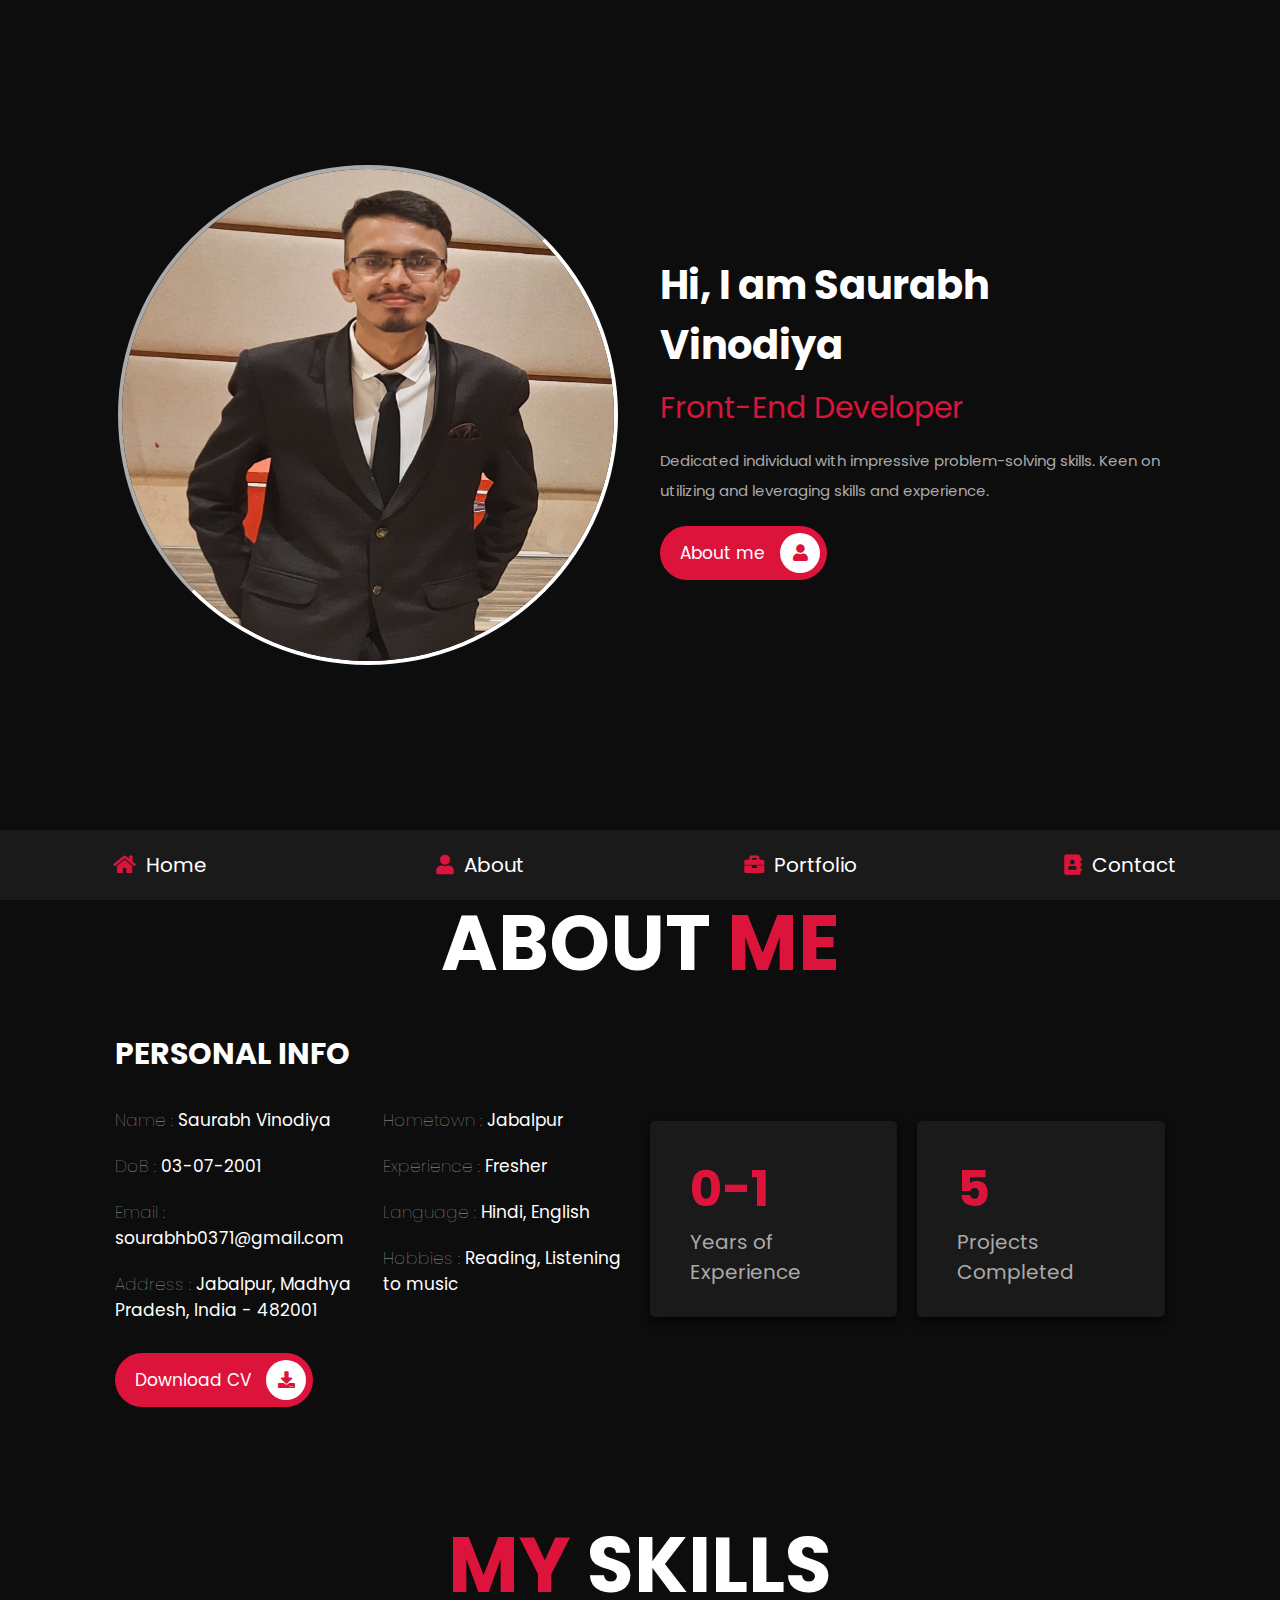
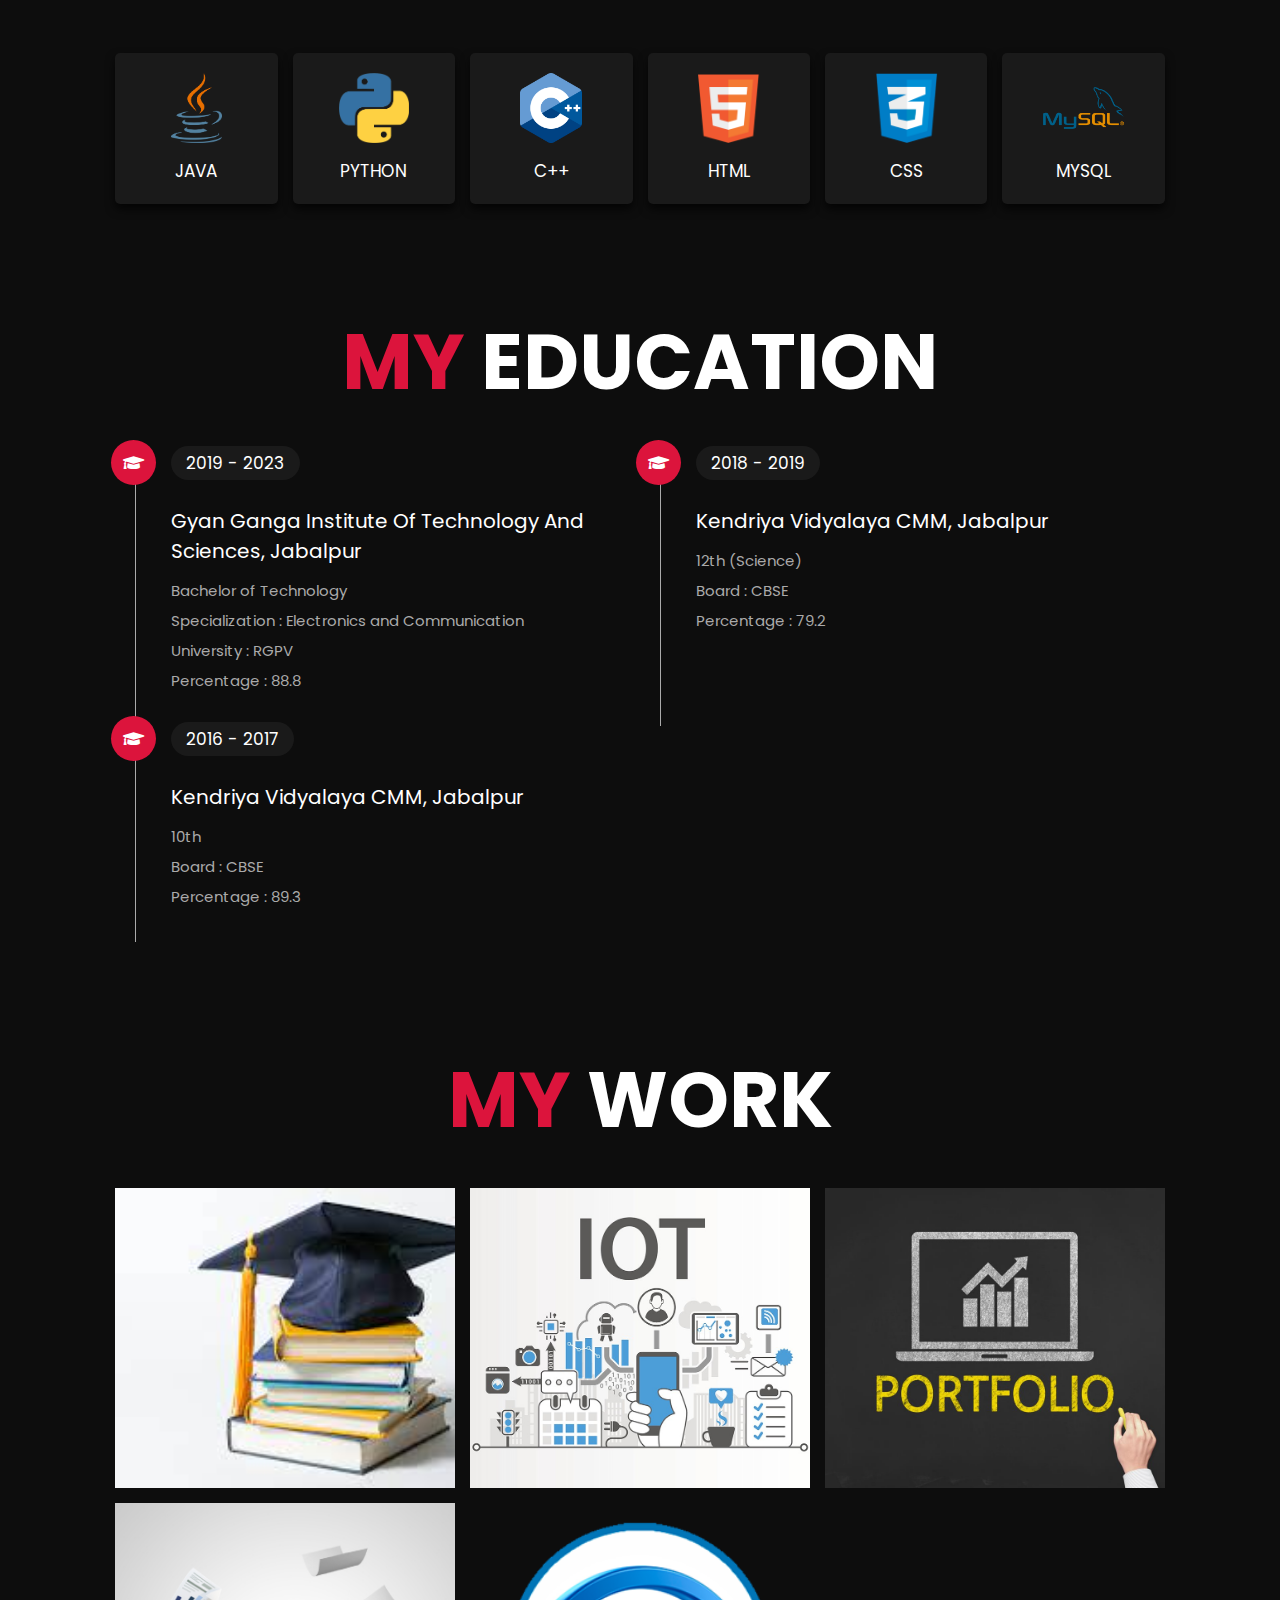
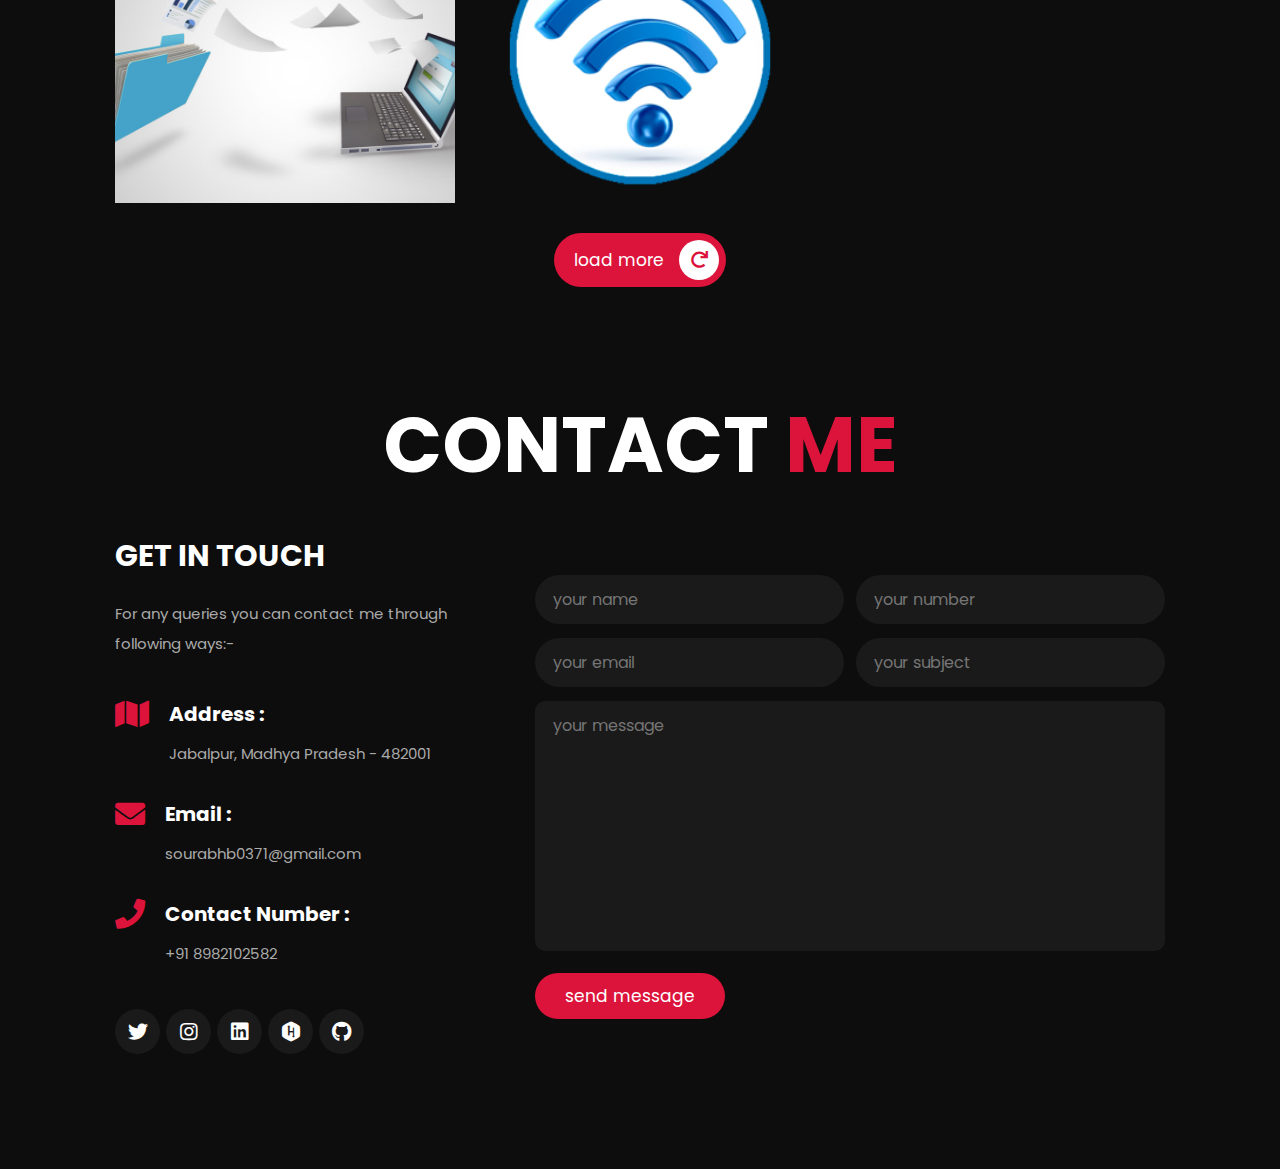
==== commit 3057ee49: "Update index.html" ====
--- a/index.html
+++ b/index.html
@@ -86,7 +86,7 @@
         <div class="count-container">
 
             <div class="box">
-                <h3>0</h3>
+                <h3>0-1</h3>
                 <p>Years of Experience</p>
             </div>
 
@@ -121,27 +121,27 @@
 
     <div class="box-container">
         <div class="box">
-            <img src="../images/java1.png">
+            <img src="images/java1.png">
             <h3>java</h3>
         </div>
         <div class="box">
-            <img src="../images/python.png">
+            <img src="images/python.png">
             <h3>python</h3>
         </div>
         <div class="box">
-            <img src="../images/c++.png">
+            <img src="images/c++.png">
             <h3>C++</h3>
         </div>
         <div class="box">
-            <img src="../images/icon-1.png">
+            <img src="images/icon-1.png">
             <h3>html</h3>
         </div>
         <div class="box">
-            <img src="../images/icon-2.png">
+            <img src="images/icon-2.png">
             <h3>css</h3>
         </div>
         <div class="box">
-            <img src="../images/mysql.png">
+            <img src="images/mysql.png">
             <h3>mysql</h3>
         </div>
     </div>
@@ -334,4 +334,4 @@
 
 
 </body>
-</html>+</html>
--- a/css/style.css
+++ b/css/style.css
@@ -121,7 +121,7 @@
   color: #fff;
 }
 
-.home {
+#home {
   display: -webkit-box;
   display: -ms-flexbox;
   display: flex;
@@ -134,14 +134,14 @@
   min-height: calc(100vh - 6.5rem);
 }
 
-.home .image {
+#home .image {
   -webkit-box-flex: 1;
       -ms-flex: 1 1 42rem;
           flex: 1 1 42rem;
   text-align: center;
 }
 
-.home .image img {
+#home .image img {
   height: 50rem;
   width: 50rem;
   border-radius: 50%;
@@ -151,33 +151,33 @@
   /*border-radius: 30% 70% 70% 30% / 30% 30% 70% 70%;*/
 }
 
-.home .content {
+#home .content {
   -webkit-box-flex: 1;
       -ms-flex: 1 1 42rem;
           flex: 1 1 42rem;
 }
 
-.home .content h3 {
+#home .content h3 {
   color: #fff;
   font-size: 4rem;
   padding-bottom: .5rem;
 }
 
-.home .content span {
+#home .content span {
   font-size: 3rem;
   color: crimson;
   padding: .5rem 0;
   display: block;
 }
 
-.home .content p {
+#home .content p {
   font-size: 1.5rem;
   color: #aaa;
   padding: 1rem 0;
   line-height: 2;
 }
 
-.about .row {
+#about .row {
   display: -webkit-box;
   display: -ms-flexbox;
   display: flex;
@@ -189,20 +189,20 @@
   gap: 2rem;
 }
 
-.about .row .info-container {
+#about .row .info-container {
   -webkit-box-flex: 1;
       -ms-flex: 1 1 42rem;
           flex: 1 1 42rem;
 }
 
-.about .row .info-container h1 {
+#about .row .info-container h1 {
   font-size: 3rem;
   color: #fff;
   text-transform: uppercase;
   padding-bottom: 1rem;
 }
 
-.about .row .info-container .box-container {
+#about .row .info-container .box-container {
   padding: 1rem 0;
   display: -webkit-box;
   display: -ms-flexbox;
@@ -212,25 +212,25 @@
   gap: 2rem;
 }
 
-.about .row .info-container .box-container .box {
+#about .row .info-container .box-container .box {
   -webkit-box-flex: 1;
       -ms-flex: 1 1 20rem;
           flex: 1 1 20rem;
 }
 
-.about .row .info-container .box-container .box h3 {
+#about .row .info-container .box-container .box h3 {
   font-size: 1.7rem;
   color: #fff;
   padding: 1rem 0;
   font-weight: normal;
 }
 
-.about .row .info-container .box-container .box h3 span {
+#about .row .info-container .box-container .box h3 span {
   color: #aaa;
   font-weight: lighter;
 }
 
-.about .row .count-container {
+#about .row .count-container {
   -webkit-box-flex: 1;
       -ms-flex: 1 1 42rem;
           flex: 1 1 42rem;
@@ -242,7 +242,7 @@
   gap: 2rem;
 }
 
-.about .row .count-container .box {
+#about .row .count-container .box {
   -webkit-box-flex: 1;
       -ms-flex: 1 1 20rem;
           flex: 1 1 20rem;
@@ -253,12 +253,12 @@
           box-shadow: 0 0.5rem 1rem rgba(0, 0, 0, 0.7);
 }
 
-.about .row .count-container .box h3 {
+#about .row .count-container .box h3 {
   font-size: 5rem;
   color: crimson;
 }
 
-.about .row .count-container .box p {
+#about .row .count-container .box p {
   font-size: 2rem;
   color: #aaa;
 }
@@ -357,11 +357,11 @@
   line-height: 2;
 }
 
-.portfolio {
-  text-align: center;
-}
-
-.portfolio .box-container {
+#portfolio {
+  text-align: center;
+}
+
+#portfolio .box-container {
   display: -ms-grid;
   display: grid;
   -ms-grid-columns: (minmax(31rem, 1fr))[auto-fit];
@@ -370,25 +370,25 @@
   margin-bottom: 2rem;
 }
 
-.portfolio .box-container .box {
+#portfolio .box-container .box {
   height: 30rem;
   overflow: hidden;
   position: relative;
 }
 
-.portfolio .box-container .box:hover .content {
+#portfolio .box-container .box:hover .content {
   -webkit-transform: translateY(0%);
           transform: translateY(0%);
 }
 
-.portfolio .box-container .box img {
+#portfolio .box-container .box img {
   height: 100%;
   width: 100%;
   -o-object-fit: cover;
      object-fit: cover;
 }
 
-.portfolio .box-container .box .content {
+#portfolio .box-container .box .content {
   position: absolute;
   top: 0;
   left: 0;
@@ -415,26 +415,26 @@
   transition: .2s linear;
 }
 
-.portfolio .box-container .box .content h3 {
+#portfolio .box-container .box .content h3 {
   font-size: 2.5rem;
   color: #fff;
   text-transform: uppercase;
   font-weight: normal;
 }
 
-.portfolio .box-container .box .content p {
+#portfolio .box-container .box .content p {
   padding: 1rem 0;
   font-size: 1.5rem;
   line-height: 2;
   color: #aaa;
 }
 
-.portfolio .box-container .box .content a {
+#portfolio .box-container .box .content a {
   font-size: 2rem;
   color: crimson;
 }
 
-.portfolio .box-container .box .content a:hover {
+#portfolio .box-container .box .content a:hover {
   color: #fff;
 }
 
@@ -513,7 +513,7 @@
   line-height: 2;
 }
 
-.contact .row {
+#contact .row {
   display: -webkit-box;
   display: -ms-flexbox;
   display: flex;
@@ -525,29 +525,29 @@
   gap: 2rem;
 }
 
-.contact .row .info-container {
+#contact .row .info-container {
   width: 40rem;
 }
 
-.contact .row .info-container h1 {
+#contact .row .info-container h1 {
   font-size: 3rem;
   text-transform: uppercase;
   color: #fff;
   padding-bottom: 1rem;
 }
 
-.contact .row .info-container p {
+#contact .row .info-container p {
   font-size: 1.5rem;
   line-height: 2;
   color: #aaa;
   padding: 1rem 0;
 }
 
-.contact .row .info-container .box-container {
+#contact .row .info-container .box-container {
   padding: 2rem 0;
 }
 
-.contact .row .info-container .box-container .box {
+#contact .row .info-container .box-container .box {
   display: -webkit-box;
   display: -ms-flexbox;
   display: flex;
@@ -555,18 +555,18 @@
   padding: 1rem 0;
 }
 
-.contact .row .info-container .box-container .box i {
+#contact .row .info-container .box-container .box i {
   font-size: 3rem;
   color: crimson;
 }
 
-.contact .row .info-container .box-container .box h3 {
+#contact .row .info-container .box-container .box h3 {
   font-size: 2rem;
   color: #fff;
 }
 
 
-.contact .row .info-container .share a {
+#contact .row .info-container .share a {
   font-size: 2rem;
   height: 4.5rem;
   width: 4.5rem;
@@ -578,17 +578,17 @@
   margin-right: .3rem;
 }
 
-.contact .row .info-container .share a:hover {
+#contact .row .info-container .share a:hover {
   background: crimson;
 }
 
-.contact .row form {
+#contact .row form {
   -webkit-box-flex: 1;
       -ms-flex: 1 1 42rem;
           flex: 1 1 42rem;
 }
 
-.contact .row form .inputBox {
+#contact .row form .inputBox {
   display: -webkit-box;
   display: -ms-flexbox;
   display: flex;
@@ -599,12 +599,12 @@
           justify-content: space-between;
 }
 
-.contact .row form .inputBox input {
+#contact .row form .inputBox input {
   width: 49%;
 }
 
-.contact .row form .inputBox input,
-.contact .row form textarea {
+#contact .row form .inputBox input,
+#contact .row form textarea {
   border-radius: 5rem;
   padding: 1.2rem 1.8rem;
   font-size: 1.6rem;
@@ -614,19 +614,19 @@
   background: #1a1a1a;
 }
 
-.contact .row form textarea {
+#contact .row form textarea {
   width: 100%;
   border-radius: 1rem;
   resize: none;
   height: 25rem;
 }
 
-.contact .row form .btn {
+#contact .row form .btn {
   padding: 1rem 3rem;
   cursor: pointer;
 }
 
-.contact .row form .btn:hover {
+#contact .row form .btn:hover {
   background: #fff;
   color: #0d0d0d;
 }
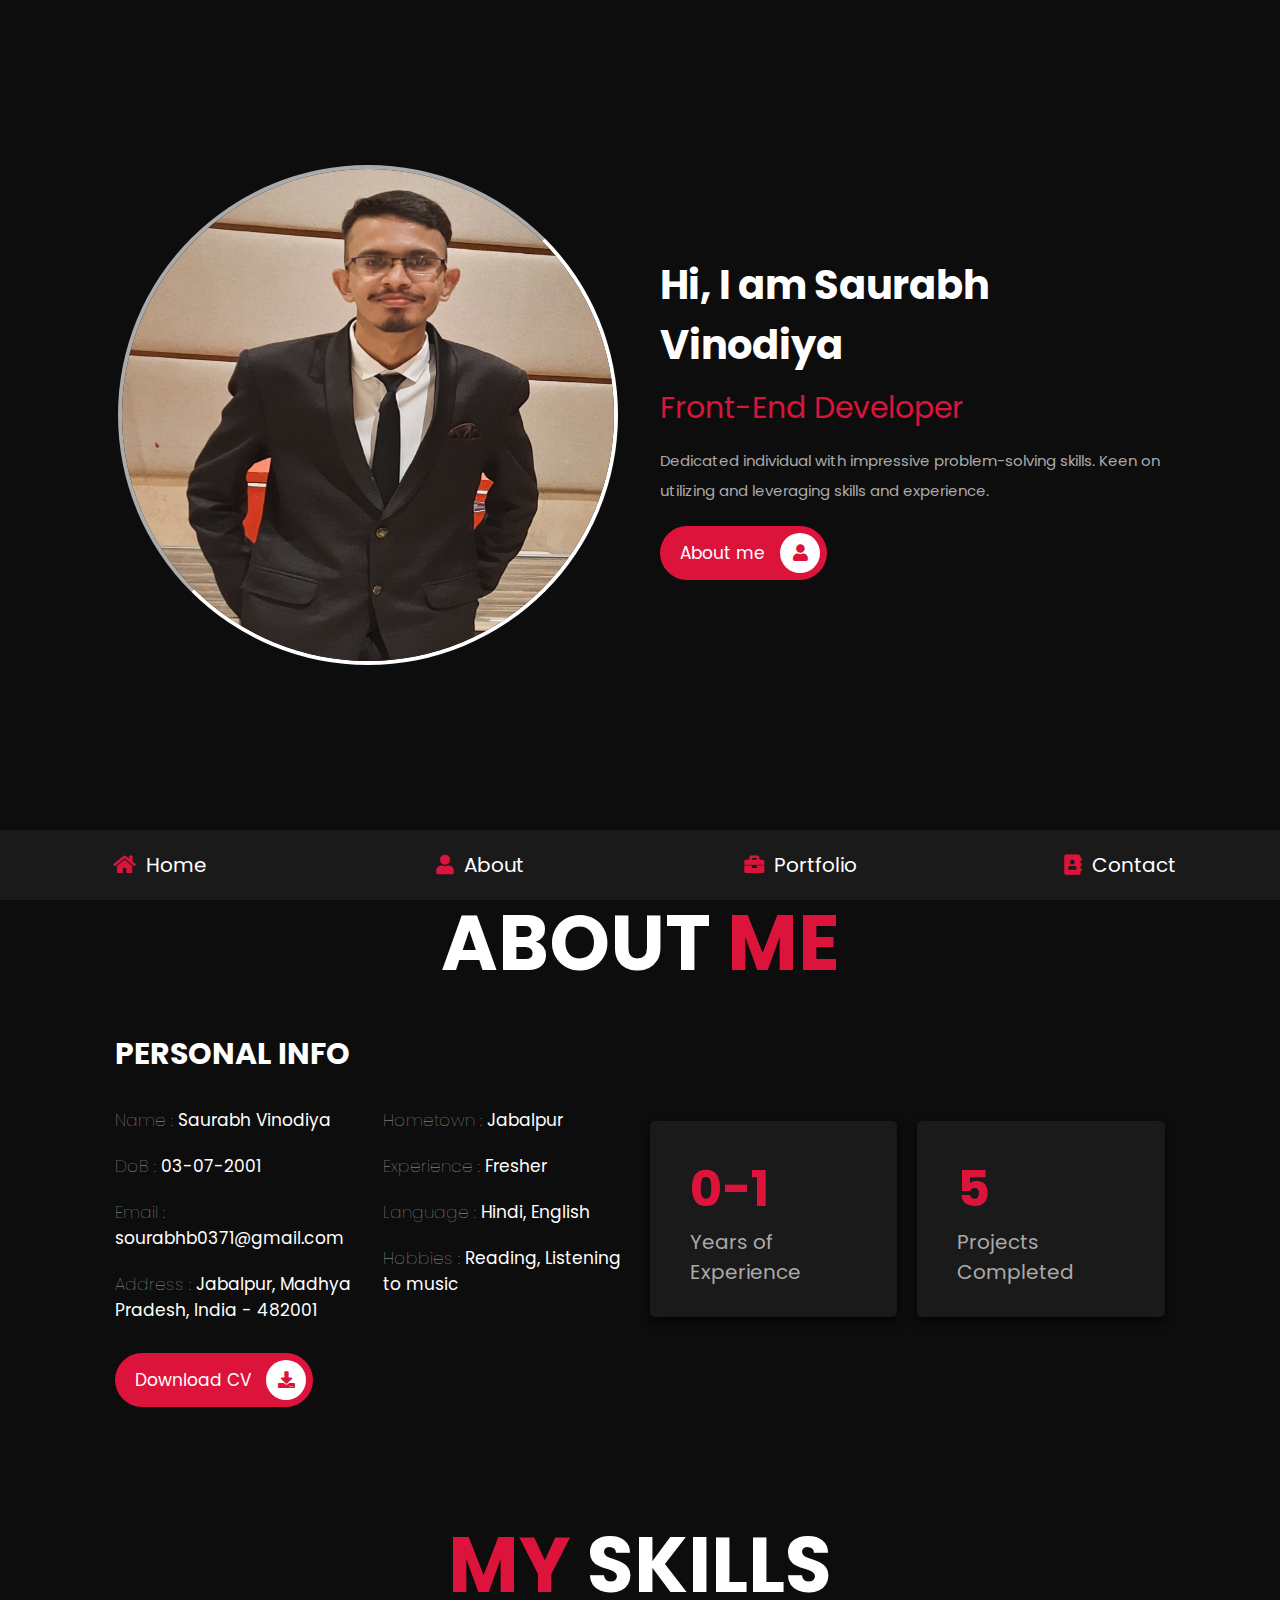
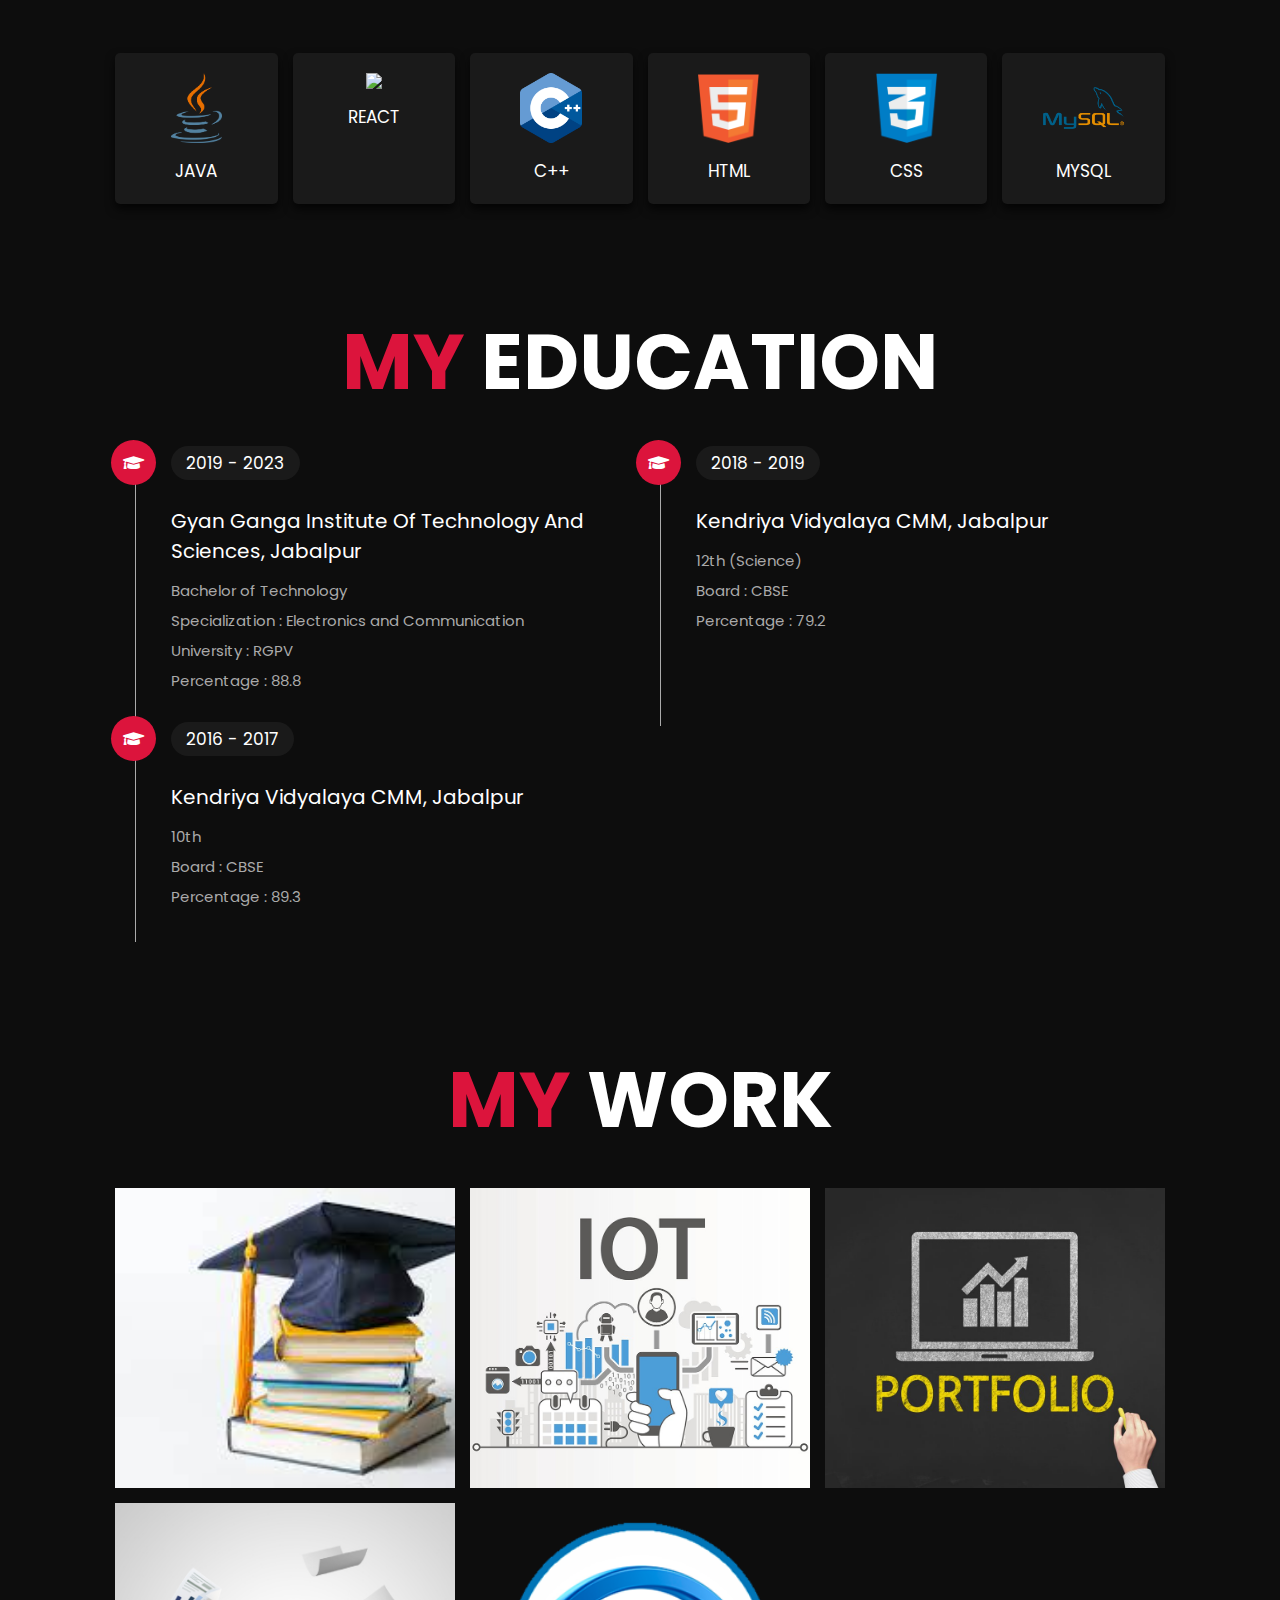
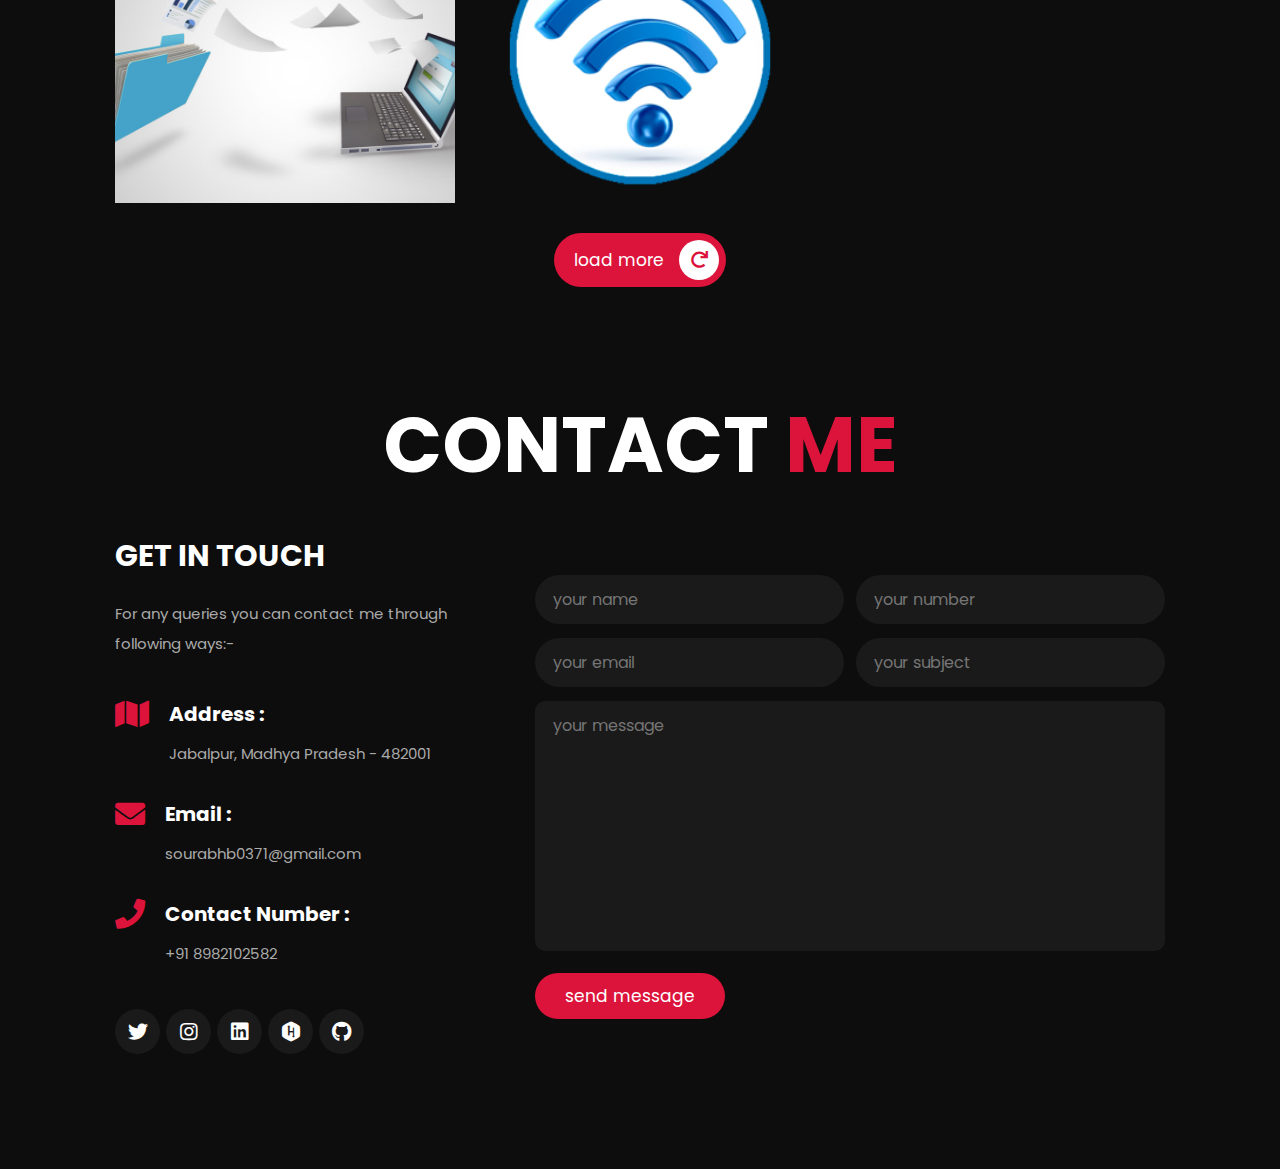
==== commit 46e058d3: "Update index.html" ====
--- a/index.html
+++ b/index.html
@@ -125,8 +125,8 @@
             <h3>java</h3>
         </div>
         <div class="box">
-            <img src="images/python.png">
-            <h3>python</h3>
+            <img src="images/react-icon.png">
+            <h3>react</h3>
         </div>
         <div class="box">
             <img src="images/c++.png">
